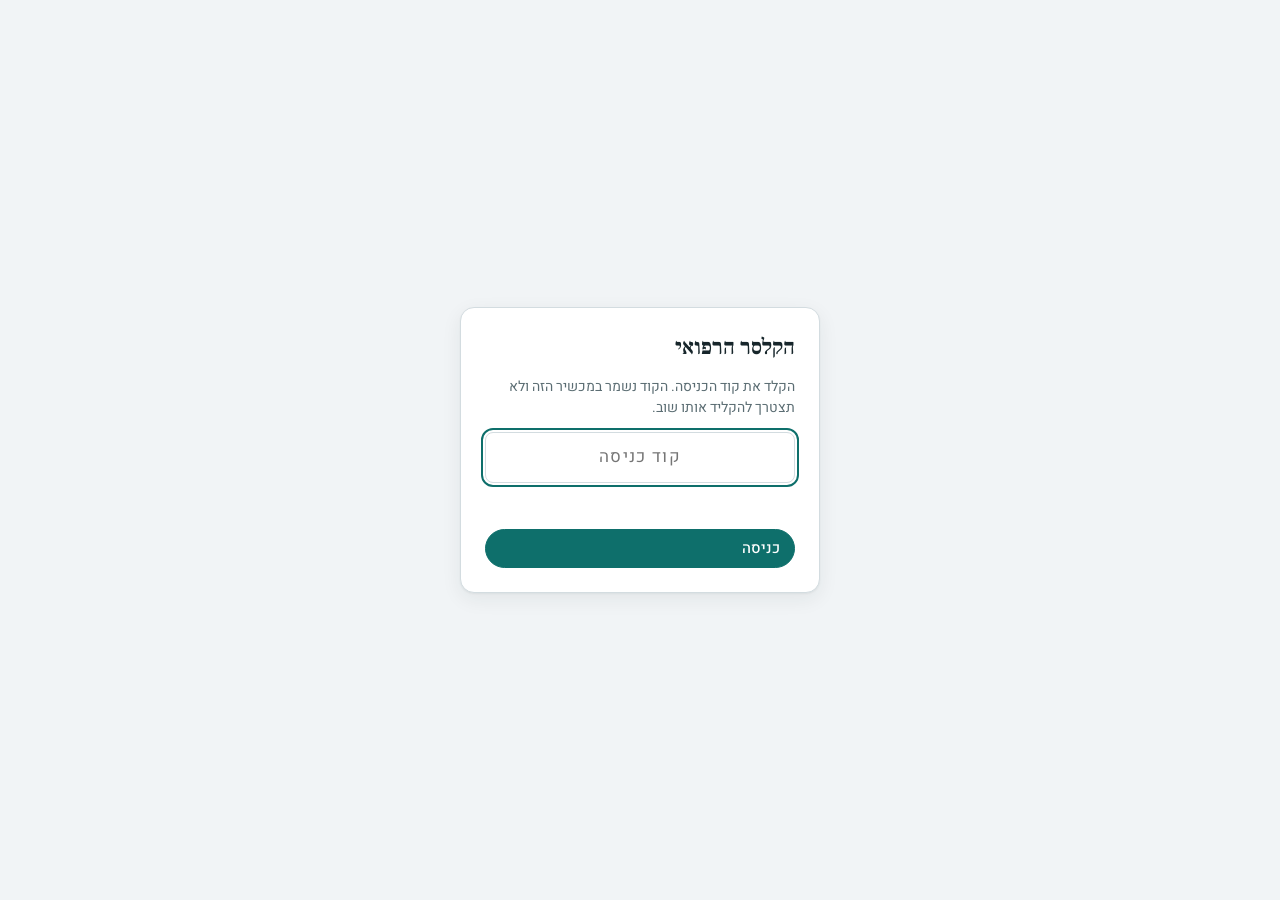
==== site/index.html @ cfd91d57 "Phase 2: live-verified frontend (PIN gate, agenda, detail, uploads, hash routing) Built from the app" ====
<!doctype html>
<html lang="he" dir="rtl">
<head>
<meta charset="utf-8">
<meta name="viewport" content="width=device-width, initial-scale=1, viewport-fit=cover">
<title>הקלסר הרפואי</title>
<meta name="description" content="תורים ומסמכים רפואיים למשפחה">
<meta name="theme-color" content="#F1F4F6" media="(prefers-color-scheme: light)">
<meta name="theme-color" content="#0E1618" media="(prefers-color-scheme: dark)">
<meta name="mobile-web-app-capable" content="yes">
<!-- Safari still reads only the apple- form; both are needed for "add to home screen" -->
<meta name="apple-mobile-web-app-capable" content="yes">
<meta name="apple-mobile-web-app-status-bar-style" content="default">
<meta name="apple-mobile-web-app-title" content="הקלסר">
<link rel="manifest" href="manifest.webmanifest">
<link rel="icon" href="icons/icon.svg" type="image/svg+xml">
<link rel="apple-touch-icon" href="icons/apple-touch-icon.png">
<link rel="preconnect" href="https://fonts.googleapis.com">
<link rel="preconnect" href="https://fonts.gstatic.com" crossorigin>
<link rel="stylesheet" href="https://fonts.googleapis.com/css2?family=Heebo:wght@400;500;700&family=Frank+Ruhl+Libre:wght@700&display=swap">
<link rel="stylesheet" href="styles.css">
</head>
<body>

<!-- ===== PIN gate: shown until a working PIN is stored ===== -->
<div class="gate" id="gate" hidden>
  <form id="gateForm">
    <h2>הקלסר הרפואי</h2>
    <p>הקלד את קוד הכניסה. הקוד נשמר במכשיר הזה ולא תצטרך להקליד אותו שוב.</p>
    <input type="password" id="gatePin" inputmode="numeric" autocomplete="current-password"
           placeholder="קוד כניסה" required aria-label="קוד כניסה">
    <div class="err" id="gateErr" role="alert"></div>
    <button type="submit" class="btn primary" id="gateBtn">כניסה</button>
  </form>
</div>

<div class="app" id="app" hidden>
  <header class="topbar">
    <div class="brand">
      <h1>הקלסר הרפואי</h1>
    </div>
    <nav class="nav-desktop" aria-label="ניווט">
      <button type="button" data-nav="appts" aria-current="page">תורים</button>
      <button type="button" data-nav="docs">מסמכים כלליים</button>
    </nav>
    <span class="spacer"></span>
    <button type="button" class="btn primary btn-new-desktop" id="btnNewDesktop">
      <svg width="16" height="16" viewBox="0 0 24 24" fill="none" stroke="currentColor" stroke-width="2.5" stroke-linecap="round"><path d="M12 5v14M5 12h14"/></svg>
      תור חדש
    </button>
  </header>

  <main class="main">
    <!-- ===== appointments view ===== -->
    <section class="view" id="view-appts">
      <div class="layout">
        <div class="list-col">
          <div class="toolbar">
            <div class="banner" id="banner" hidden>
              <span id="bannerText"></span>
              <button type="button" id="bannerRetry">נסה שוב</button>
            </div>
            <div class="chips" role="group" aria-label="סינון">
              <button type="button" class="chip" data-filter="upcoming" aria-pressed="true">הקרובים</button>
              <button type="button" class="chip" data-filter="month" aria-pressed="false">החודש</button>
              <button type="button" class="chip" data-filter="nextmonth" aria-pressed="false">החודש הבא</button>
              <button type="button" class="chip" data-filter="past" aria-pressed="false">עברו</button>
              <button type="button" class="chip" data-filter="all" aria-pressed="false">הכול</button>
            </div>
            <label class="search">
              <svg width="16" height="16" viewBox="0 0 24 24" fill="none" stroke="currentColor" stroke-width="2" stroke-linecap="round"><circle cx="11" cy="11" r="7"/><path d="m20 20-3.5-3.5"/></svg>
              <input type="search" id="q" placeholder="חיפוש רופא, תחום, מקום…" autocomplete="off">
            </label>
          </div>
          <div class="list-scroll">
            <div class="agenda" id="agenda"></div>
          </div>
        </div>

        <aside class="detail-panel" id="detail" aria-live="polite">
          <div class="detail-empty">
            <div class="empty"><strong>בחר תור מהרשימה</strong>הפרטים, ההערות והמסמכים יופיעו כאן</div>
          </div>
          <div class="detail-content" id="detailContent"></div>
        </aside>
      </div>
    </section>

    <!-- ===== general documents view ===== -->
    <section class="view" id="view-docs" hidden>
      <div class="docs-wrap">
        <div class="page-head">
          <div>
            <h2>מסמכים כלליים</h2>
            <p>מסמכים שלא שייכים לתור מסוים — תעודות, סיכומים, רשימות</p>
          </div>
          <button type="button" class="btn primary" id="btnUploadGeneral">
            <svg width="16" height="16" viewBox="0 0 24 24" fill="none" stroke="currentColor" stroke-width="2" stroke-linecap="round" stroke-linejoin="round"><path d="M12 16V4m0 0-4 4m4-4 4 4M4 16v3a1 1 0 0 0 1 1h14a1 1 0 0 0 1-1v-3"/></svg>
            העלאת מסמך
          </button>
        </div>
        <div class="toolbar">
          <label class="search">
            <svg width="16" height="16" viewBox="0 0 24 24" fill="none" stroke="currentColor" stroke-width="2" stroke-linecap="round"><circle cx="11" cy="11" r="7"/><path d="m20 20-3.5-3.5"/></svg>
            <input type="search" id="qDocs" placeholder="חיפוש במסמכים…" autocomplete="off">
          </label>
        </div>
        <div class="panel">
          <ul class="docs-list" id="generalDocs"></ul>
        </div>
      </div>
    </section>
  </main>

  <nav class="bottomnav" aria-label="ניווט">
    <button type="button" data-nav="appts" aria-current="page">
      <svg width="22" height="22" viewBox="0 0 24 24" fill="none" stroke="currentColor" stroke-width="2" stroke-linecap="round"><rect x="3" y="5" width="18" height="16" rx="2"/><path d="M3 10h18M8 3v4M16 3v4"/></svg>
      תורים
    </button>
    <button type="button" data-nav="docs">
      <svg width="22" height="22" viewBox="0 0 24 24" fill="none" stroke="currentColor" stroke-width="2" stroke-linecap="round" stroke-linejoin="round"><path d="M4 7a2 2 0 0 1 2-2h4l2 2h6a2 2 0 0 1 2 2v9a2 2 0 0 1-2 2H6a2 2 0 0 1-2-2z"/></svg>
      מסמכים
    </button>
  </nav>
  <button type="button" class="fab" id="fab" aria-label="תור חדש">
    <svg width="26" height="26" viewBox="0 0 24 24" fill="none" stroke="currentColor" stroke-width="2.5" stroke-linecap="round"><path d="M12 5v14M5 12h14"/></svg>
  </button>

  <input type="file" id="fileInput" accept="image/*,application/pdf" multiple hidden>

  <dialog id="dlgForm">
    <div class="dlg-head">
      <h3 id="dlgTitle">תור חדש</h3>
      <button type="button" class="iconbtn" data-close aria-label="סגור">
        <svg width="20" height="20" viewBox="0 0 24 24" fill="none" stroke="currentColor" stroke-width="2" stroke-linecap="round"><path d="M6 6l12 12M18 6 6 18"/></svg>
      </button>
    </div>
    <form class="form" id="form">
      <div class="field full"><label for="fDoctor">רופא/ה או מכון</label><input id="fDoctor" required placeholder="ד״ר לוי / מכון גסטרו"></div>
      <div class="field"><label for="fSpec">תחום</label><input id="fSpec" list="specs" placeholder="קרדיולוגיה"></div>
      <datalist id="specs"><option>קרדיולוגיה</option><option>עיניים</option><option>אורתופדיה</option><option>גסטרואנטרולוגיה</option><option>המטולוגיה</option><option>דימות</option><option>רפואת משפחה</option><option>אורולוגיה</option></datalist>
      <div class="field"><label for="fCompanion">מלווה</label>
        <select id="fCompanion"><option value="">—</option><option>אח</option><option>אחות</option><option>אחר</option></select></div>
      <div class="field"><label for="fDate">תאריך</label><input id="fDate" type="date" required></div>
      <div class="field"><label for="fTime">שעה</label><input id="fTime" type="time" required></div>
      <div class="field full"><label for="fLocation">מקום</label><input id="fLocation" placeholder="בית חולים, בניין 3 קומה 2"></div>
      <div class="field full" id="fNotesField"><label for="fNotes">הערה ראשונה (לא חובה)</label><textarea id="fNotes" placeholder="להביא הפניה וטופס 17…"></textarea></div>
      <div class="form-actions">
        <button type="submit" class="btn primary" id="btnSave">שמור</button>
        <button type="button" class="btn ghost" data-close>ביטול</button>
      </div>
    </form>
  </dialog>

  <dialog id="dlgConfirm">
    <div class="confirm">
      <h3 style="font-size:18px" id="confirmTitle">למחוק את התור?</h3>
      <p id="confirmText">השורה תימחק והאירוע יוסר מהיומן. תיקיית המסמכים בדרייב נשארת בארכיון.</p>
      <div class="form-actions">
        <button type="button" class="btn danger" id="btnConfirmDelete">מחק</button>
        <button type="button" class="btn ghost" data-close>ביטול</button>
      </div>
    </div>
  </dialog>

  <div class="toast" id="toast" role="status"><span></span></div>
</div>

<script src="config.js"></script>
<script src="api.js"></script>
<script src="app.js"></script>
</body>
</html>
---- site/styles.css ----
:root{
  --bg:#F1F4F6; --surface:#FFFFFF; --surface-2:#E7EDF0; --text:#17262B; --muted:#5B6D73;
  --border:#D3DCE0; --border-strong:#B9C6CB;
  --accent:#0E6F6B; --accent-soft:#D6ECEA; --accent-ink:#0A5552; --on-accent:#FFFFFF;
  --warn:#B65E0C; --warn-soft:#FBEBD8; --danger:#B3261E; --danger-soft:#F9E0DE;
  --shadow:0 1px 2px rgba(23,38,43,.05),0 6px 20px rgba(23,38,43,.07);
  --r:14px; --r-sm:8px;
  --font-ui:"Heebo",system-ui,"Segoe UI",Arial,sans-serif;
  --font-display:"Frank Ruhl Libre","Times New Roman",serif;
}
@media (prefers-color-scheme: dark){
  :root:not([data-theme="light"]){
    --bg:#0E1618; --surface:#172124; --surface-2:#1F2B2F; --text:#E4EBED; --muted:#98A9AF;
    --border:#2A383D; --border-strong:#3A4B51;
    --accent:#4DB8B1; --accent-soft:#163A39; --accent-ink:#8FDDD7; --on-accent:#08211F;
    --warn:#F0A250; --warn-soft:#3A2A14; --danger:#F28B82; --danger-soft:#3D1E1B;
    --shadow:0 1px 2px rgba(0,0,0,.4),0 6px 20px rgba(0,0,0,.35);
  }
}
:root[data-theme="dark"]{
  --bg:#0E1618; --surface:#172124; --surface-2:#1F2B2F; --text:#E4EBED; --muted:#98A9AF;
  --border:#2A383D; --border-strong:#3A4B51;
  --accent:#4DB8B1; --accent-soft:#163A39; --accent-ink:#8FDDD7; --on-accent:#08211F;
  --warn:#F0A250; --warn-soft:#3A2A14; --danger:#F28B82; --danger-soft:#3D1E1B;
  --shadow:0 1px 2px rgba(0,0,0,.4),0 6px 20px rgba(0,0,0,.35);
}

*{box-sizing:border-box}
html,body{height:100%}
body{margin:0;background:var(--bg);color:var(--text);font-family:var(--font-ui);font-size:15px;line-height:1.45;direction:rtl}
button,input,select,textarea{font:inherit;color:inherit}
button{cursor:pointer}
h1,h2,h3{margin:0;text-wrap:balance}
ul{list-style:none;margin:0;padding:0}
svg{display:block}
:focus-visible{outline:2px solid var(--accent);outline-offset:2px}

.app{min-height:100%;display:flex;flex-direction:column}

/* ---------- top bar ---------- */
.topbar{position:sticky;top:env(safe-area-inset-top,0px);z-index:20;background:var(--surface);border-bottom:1px solid var(--border);
  display:flex;align-items:center;gap:16px;padding:10px 16px;min-height:56px}
.brand{display:flex;align-items:baseline;gap:10px}
.brand h1{font-family:var(--font-display);font-size:22px;font-weight:700;letter-spacing:-.01em}
.brand .tag{font-size:11px;font-weight:500;letter-spacing:.04em;color:var(--warn);background:var(--warn-soft);padding:2px 8px;border-radius:999px}
.nav-desktop{display:none;gap:4px;margin-inline-start:12px}
.nav-desktop button{background:none;border:0;padding:8px 14px;border-radius:999px;color:var(--muted);font-weight:500}
.nav-desktop button[aria-current="page"]{background:var(--accent-soft);color:var(--accent-ink)}
.topbar .spacer{flex:1}
.btn{display:inline-flex;align-items:center;gap:8px;border:1px solid var(--border-strong);background:var(--surface);border-radius:999px;padding:8px 14px;font-weight:500}
.btn:hover{border-color:var(--accent)}
.btn.primary{background:var(--accent);border-color:var(--accent);color:var(--on-accent)}
.btn.danger{color:var(--danger);border-color:var(--danger)}
.btn.ghost{border-color:transparent;background:transparent;color:var(--muted)}
.btn.ghost:hover{background:var(--surface-2);color:var(--text)}
.btn.small{padding:5px 10px;font-size:13px}
.btn-new-desktop{display:none}

/* ---------- main / layout ---------- */
.main{flex:1;min-height:0;padding-block:16px 96px;padding-inline:16px}
.view[hidden]{display:none}
.layout{display:block}
.panel{background:var(--surface);border:1px solid var(--border);border-radius:var(--r)}

/* toolbar */
.toolbar{display:flex;flex-direction:column;gap:10px;margin-bottom:12px}
.chips{display:flex;gap:8px;overflow-x:auto;padding-bottom:2px;scrollbar-width:none}
.chips::-webkit-scrollbar{display:none}
.chip{flex:0 0 auto;border:1px solid var(--border);background:var(--surface);border-radius:999px;padding:6px 12px;font-size:14px;color:var(--muted)}
.chip[aria-pressed="true"]{background:var(--accent);border-color:var(--accent);color:var(--on-accent)}
.search{display:flex;align-items:center;gap:8px;background:var(--surface);border:1px solid var(--border);border-radius:999px;padding:6px 12px}
.search input{border:0;background:none;flex:1;min-width:0;outline:none}
.search svg{color:var(--muted)}

/* agenda */
.agenda .month{position:sticky;top:calc(56px + env(safe-area-inset-top,0px));z-index:5;background:var(--bg);display:flex;align-items:baseline;gap:10px;
  font-family:var(--font-display);font-size:18px;font-weight:700;padding:14px 4px 8px;color:var(--text)}
.agenda .month small{font-family:var(--font-ui);font-weight:400;font-size:13px;color:var(--muted)}
.cards{display:flex;flex-direction:column;gap:8px}
.card{display:grid;grid-template-columns:56px 1fr auto;gap:12px;align-items:center;text-align:start;width:100%;
  background:var(--surface);border:1px solid var(--border);border-radius:var(--r);padding:12px 14px;position:relative}
.card:hover{border-color:var(--border-strong)}
.card[aria-current="true"]{border-color:var(--accent);box-shadow:0 0 0 1px var(--accent) inset}
.card.past{opacity:.72}
.card.today::before{content:"";position:absolute;inset-block:10px;inset-inline-start:0;width:4px;border-radius:0 3px 3px 0;background:var(--accent)}
.date-block{display:flex;flex-direction:column;align-items:center;justify-content:center;background:var(--surface-2);border-radius:var(--r-sm);padding:6px 4px;min-height:56px}
.date-block .day{font-size:24px;font-weight:700;line-height:1;font-variant-numeric:tabular-nums}
.date-block .wd{font-size:11px;color:var(--muted);margin-top:3px}
.card-body{min-width:0}
.card .row1{display:flex;align-items:center;gap:8px;font-size:13px;color:var(--muted);font-variant-numeric:tabular-nums}
.card .title{font-size:16px;font-weight:700;margin-top:2px;overflow:hidden;text-overflow:ellipsis;white-space:nowrap}
.card .meta{display:flex;align-items:center;gap:6px;font-size:13px;color:var(--muted);margin:2px 0 0;overflow:hidden;text-overflow:ellipsis;white-space:nowrap}
.card .meta svg{flex:0 0 auto}
.card .chev{color:var(--muted)}
.pill{display:inline-flex;align-items:center;border-radius:999px;padding:1px 8px;font-size:12px;font-weight:500}
.pill.today{background:var(--accent-soft);color:var(--accent-ink)}
.pill.soon{background:var(--surface-2);color:var(--text)}
.pill.warn{background:var(--warn-soft);color:var(--warn)}
.count{display:inline-flex;align-items:center;gap:4px}
.empty{text-align:center;color:var(--muted);padding:48px 16px}
.empty strong{display:block;color:var(--text);font-size:17px;margin-bottom:4px}

/* ---------- detail ---------- */
.detail-panel{position:fixed;inset:0;z-index:30;background:var(--bg);transform:translateX(-100%);transition:transform .28s cubic-bezier(.2,.7,.2,1);overflow-y:auto;visibility:hidden}
.detail-panel.open{transform:none;visibility:visible}
.detail-head{position:sticky;top:0;z-index:2;background:var(--surface);border-bottom:1px solid var(--border);display:flex;align-items:center;gap:8px;
  padding:10px 12px;padding-top:calc(10px + env(safe-area-inset-top,0px))}
.detail-head .grow{flex:1;min-width:0}
.detail-head .grow .sub{font-size:12px;color:var(--muted)}
.iconbtn{border:0;background:none;border-radius:999px;padding:8px;color:var(--text);display:inline-flex}
.iconbtn:hover{background:var(--surface-2)}
.iconbtn.danger{color:var(--danger)}
.detail-body{padding:16px;padding-bottom:calc(32px + env(safe-area-inset-bottom,0px));display:flex;flex-direction:column;gap:16px;max-width:760px;margin-inline:auto}
.hero{display:grid;grid-template-columns:72px 1fr;gap:14px;align-items:start;padding:16px}
.hero .date-block{min-height:72px}
.hero .date-block .day{font-size:32px}
.hero .date-block .mon{font-size:12px;color:var(--muted)}
.hero h2{font-size:22px;font-weight:700;line-height:1.2}
.hero .spec{color:var(--accent-ink);font-weight:500;margin-top:2px}
.hero .when{margin-top:8px;font-variant-numeric:tabular-nums;color:var(--text)}
.kv{display:grid;grid-template-columns:auto 1fr;gap:6px 14px;padding:0 16px 16px;font-size:14px}
.kv dt{color:var(--muted)}
.kv dd{margin:0}
.section{padding:14px 16px}
.section-head{display:flex;align-items:center;justify-content:space-between;gap:8px;margin-bottom:10px}
.section-head h3{font-size:15px;font-weight:700}
.section-head h3 span{color:var(--muted);font-weight:400;margin-inline-start:6px}

.doc{display:grid;grid-template-columns:40px 1fr auto;gap:12px;align-items:center;padding:10px 0;border-top:1px solid var(--border)}
.doc:first-child{border-top:0}
.doc-icon{width:40px;height:40px;border-radius:var(--r-sm);display:grid;place-items:center;font-size:11px;font-weight:700;letter-spacing:.04em;background:var(--surface-2);color:var(--muted)}
.doc-icon.pdf{background:var(--danger-soft);color:var(--danger)}
.doc-icon.img{background:var(--accent-soft);color:var(--accent-ink)}
.doc-icon.missing{background:var(--warn-soft);color:var(--warn)}
.doc-main{min-width:0}
.doc-name{font-weight:500;overflow:hidden;text-overflow:ellipsis;white-space:nowrap}
.doc-sub{font-size:12px;color:var(--muted);margin-top:1px}
.doc-actions{display:flex;gap:2px}
.progress{height:4px;background:var(--surface-2);border-radius:2px;overflow:hidden;margin-top:6px}
.progress i{display:block;height:100%;background:var(--accent);width:0;transition:width .3s}

.notes li{padding:10px 0;border-top:1px solid var(--border)}
.notes li:first-child{border-top:0}
.notes .at{font-size:12px;color:var(--muted);margin-top:2px}
.note-form{display:flex;gap:8px;margin-top:10px}
.note-form input{flex:1;min-width:0;border:1px solid var(--border);border-radius:999px;padding:8px 14px;background:var(--surface)}
.uploading-hint{font-size:12px;color:var(--muted)}

/* ---------- bottom nav / FAB (mobile) ---------- */
.bottomnav{position:fixed;inset-inline:0;bottom:0;z-index:25;background:var(--surface);border-top:1px solid var(--border);
  display:grid;grid-template-columns:1fr 1fr;padding-bottom:env(safe-area-inset-bottom,0px)}
.bottomnav button{border:0;background:none;padding:10px 0 8px;display:flex;flex-direction:column;align-items:center;gap:3px;font-size:12px;color:var(--muted)}
.bottomnav button[aria-current="page"]{color:var(--accent-ink)}
.bottomnav button[aria-current="page"] svg{color:var(--accent)}
.fab{position:fixed;inset-inline-start:16px;bottom:calc(72px + env(safe-area-inset-bottom,0px));z-index:26;
  width:56px;height:56px;border-radius:50%;border:0;background:var(--accent);color:var(--on-accent);box-shadow:var(--shadow);display:grid;place-items:center}

/* ---------- docs view ---------- */
.docs-wrap{max-width:900px;margin-inline:auto}
.page-head{display:flex;align-items:flex-end;justify-content:space-between;gap:12px;margin-bottom:12px;flex-wrap:wrap}
.page-head h2{font-family:var(--font-display);font-size:24px}
.page-head p{margin:2px 0 0;color:var(--muted);font-size:14px}
.docs-list{padding:4px 16px}

/* ---------- dialogs ---------- */
dialog{border:0;padding:0;background:var(--surface);color:var(--text);border-radius:var(--r) var(--r) 0 0;width:100%;max-width:none;
  margin:auto 0 0;box-shadow:var(--shadow)}
dialog::backdrop{background:rgba(10,20,22,.45)}
.dlg-head{display:flex;align-items:center;justify-content:space-between;padding:14px 16px 0}
.dlg-head h3{font-size:18px;font-weight:700}
.form{display:grid;grid-template-columns:1fr 1fr;gap:12px;padding:12px 16px 16px;padding-bottom:calc(16px + env(safe-area-inset-bottom,0px))}
.field{display:flex;flex-direction:column;gap:4px}
.field.full{grid-column:1/-1}
.field label{font-size:12px;color:var(--muted);letter-spacing:.02em}
.field input,.field select,.field textarea{border:1px solid var(--border);border-radius:var(--r-sm);padding:10px 12px;background:var(--surface);width:100%}
.field textarea{min-height:72px;resize:vertical}
.form-actions{grid-column:1/-1;display:flex;gap:8px;justify-content:flex-start;margin-top:4px}
.confirm{padding:16px;display:flex;flex-direction:column;gap:14px;padding-bottom:calc(16px + env(safe-area-inset-bottom,0px))}
.confirm p{margin:0;color:var(--muted)}

.toast{position:fixed;inset-inline:0;bottom:calc(84px + env(safe-area-inset-bottom,0px));display:flex;justify-content:center;z-index:50;pointer-events:none}
.toast span{background:var(--text);color:var(--bg);padding:10px 16px;border-radius:999px;font-size:14px;opacity:0;transform:translateY(8px);transition:.25s}
.toast.show span{opacity:1;transform:none}

/* ---------- desktop ---------- */
@media (min-width:900px){
  .app{height:100%}
  .main{padding-block:20px;padding-inline:24px;display:flex;flex-direction:column}
  .view{flex:1;min-height:0;display:flex;flex-direction:column}
  .nav-desktop,.btn-new-desktop{display:inline-flex}
  .bottomnav,.fab{display:none}
  .brand .tag{margin-inline-start:4px}
  .layout{display:grid;grid-template-columns:minmax(360px,440px) minmax(0,1fr);gap:20px;flex:1;min-height:0;max-width:1240px;width:100%;margin-inline:auto}
  .list-col{display:flex;flex-direction:column;min-height:0}
  .chips{flex-wrap:wrap;overflow:visible}
  .list-scroll{flex:1;min-height:0;overflow-y:auto;padding-inline-end:4px}
  .agenda .month{top:0}
  .detail-panel{position:relative;inset:auto;transform:none;visibility:visible;background:transparent;overflow:visible;min-height:0;display:flex;flex-direction:column}
  .detail-panel:not(.open) .detail-content{display:none}
  .detail-panel.open .detail-empty{display:none}
  .detail-content{background:var(--surface);border:1px solid var(--border);border-radius:var(--r);overflow-y:auto;flex:1;min-height:0}
  .detail-head{background:transparent;border-bottom:1px solid var(--border);padding:10px 12px}
  .detail-head .back{display:none}
  .detail-body{padding:8px 20px 28px}
  .detail-body .panel{border:0;border-top:1px solid var(--border);border-radius:0}
  .detail-body .panel:first-child{border-top:0}
  .detail-empty{flex:1;display:grid;place-items:center;border:1px dashed var(--border-strong);border-radius:var(--r);color:var(--muted)}
  .docs-wrap{flex:1;min-height:0;display:flex;flex-direction:column}
  .docs-wrap .panel{flex:1;min-height:0;overflow-y:auto}
  .toast{bottom:28px}
  dialog{border-radius:var(--r);width:min(560px,92vw);margin:auto}
}
@media (max-width:899px){
  .detail-empty{display:none}
}
@media (prefers-reduced-motion:reduce){
  .detail-panel,.toast span,.progress i{transition:none}
}

/* ================================================================
   Beyond the mockup: states a live app has and a static mockup does not.
   ================================================================ */

/* ---------- PIN gate ---------- */
.gate{position:fixed;inset:0;z-index:60;background:var(--bg);display:grid;place-items:center;padding:24px}
.gate[hidden]{display:none}
.gate form{background:var(--surface);border:1px solid var(--border);border-radius:var(--r);
  box-shadow:var(--shadow);padding:24px;width:min(360px,100%);display:flex;flex-direction:column;gap:14px}
.gate h2{font-family:var(--font-display);font-size:22px}
.gate p{margin:0;color:var(--muted);font-size:14px}
.gate input{border:1px solid var(--border);border-radius:var(--r-sm);padding:12px 14px;
  background:var(--surface);font-size:17px;letter-spacing:.08em;text-align:center}
.gate .err{color:var(--danger);font-size:13px;min-height:18px}

/* ---------- loading / connection ---------- */
.skeleton{display:flex;flex-direction:column;gap:8px}
.skeleton i{display:block;height:84px;border-radius:var(--r);background:var(--surface-2);
  animation:pulse 1.4s ease-in-out infinite}
@keyframes pulse{0%,100%{opacity:.55}50%{opacity:.95}}

.banner{display:flex;align-items:center;gap:8px;background:var(--warn-soft);color:var(--warn);
  border-radius:var(--r-sm);padding:8px 12px;font-size:13px;margin-bottom:10px}
.banner[hidden]{display:none}
.banner button{border:0;background:none;color:inherit;text-decoration:underline;padding:0;font-size:13px}

/* ---------- buttons while working ---------- */
.btn[aria-busy="true"],.iconbtn[aria-busy="true"]{opacity:.6;pointer-events:none}
.btn[aria-busy="true"]::after{content:"";width:12px;height:12px;border-radius:50%;
  border:2px solid currentColor;border-top-color:transparent;animation:spin .7s linear infinite}
@keyframes spin{to{transform:rotate(360deg)}}
@media (prefers-reduced-motion:reduce){
  .skeleton i,.btn[aria-busy="true"]::after{animation:none}
}

/* ---------- upload rows ---------- */
.doc.failed .doc-icon{background:var(--danger-soft);color:var(--danger)}
.doc-sub.error{color:var(--danger)}

/* the mockup rendered documents as <li> inside .docs-list; keep the same look
   for the general-documents page, which builds the same rows */
.docs-list .doc{padding-inline:0}

/* ---------- note rows get a delete affordance ---------- */
.notes li{display:flex;align-items:flex-start;gap:8px}
.notes li .note-main{flex:1;min-width:0}
.notes li .iconbtn{flex:0 0 auto;padding:4px;color:var(--muted)}
.notes li .iconbtn:hover{color:var(--danger)}

/* ---------- misc ---------- */
.detail-body a{color:var(--accent-ink)}
.visually-hidden{position:absolute;width:1px;height:1px;margin:-1px;padding:0;overflow:hidden;
  clip:rect(0 0 0 0);white-space:nowrap;border:0}
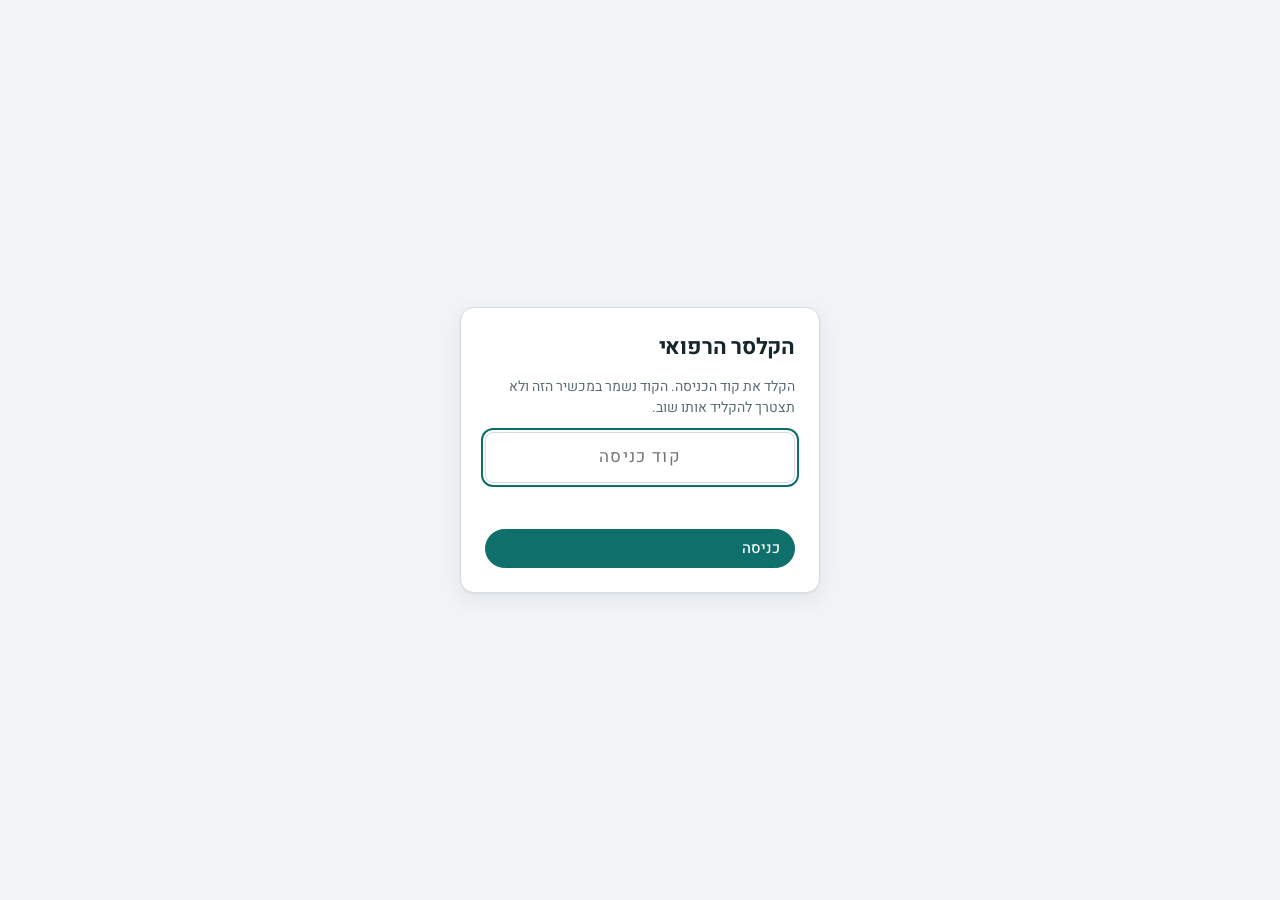
==== commit d2db791b: "Use Heebo as the single typeface Replaces the Heebo + Frank Ruhl Libre pairing with Heebo alone at 4" ====
--- a/site/index.html
+++ b/site/index.html
@@ -17,7 +17,7 @@
 <link rel="apple-touch-icon" href="icons/apple-touch-icon.png">
 <link rel="preconnect" href="https://fonts.googleapis.com">
 <link rel="preconnect" href="https://fonts.gstatic.com" crossorigin>
-<link rel="stylesheet" href="https://fonts.googleapis.com/css2?family=Heebo:wght@400;500;700&family=Frank+Ruhl+Libre:wght@700&display=swap">
+<link rel="stylesheet" href="https://fonts.googleapis.com/css2?family=Heebo:wght@400;500;600;700&display=swap">
 <link rel="stylesheet" href="styles.css">
 </head>
 <body>
--- a/site/styles.css
+++ b/site/styles.css
@@ -6,7 +6,8 @@
   --shadow:0 1px 2px rgba(23,38,43,.05),0 6px 20px rgba(23,38,43,.07);
   --r:14px; --r-sm:8px;
   --font-ui:"Heebo",system-ui,"Segoe UI",Arial,sans-serif;
-  --font-display:"Frank Ruhl Libre","Times New Roman",serif;
+  /* one family throughout; display headings differ by weight, not typeface */
+  --font-display:var(--font-ui);
 }
 @media (prefers-color-scheme: dark){
   :root:not([data-theme="light"]){
@@ -74,7 +75,7 @@
 
 /* agenda */
 .agenda .month{position:sticky;top:calc(56px + env(safe-area-inset-top,0px));z-index:5;background:var(--bg);display:flex;align-items:baseline;gap:10px;
-  font-family:var(--font-display);font-size:18px;font-weight:700;padding:14px 4px 8px;color:var(--text)}
+  font-family:var(--font-display);font-size:18px;font-weight:600;letter-spacing:-.01em;padding:14px 4px 8px;color:var(--text)}
 .agenda .month small{font-family:var(--font-ui);font-weight:400;font-size:13px;color:var(--muted)}
 .cards{display:flex;flex-direction:column;gap:8px}
 .card{display:grid;grid-template-columns:56px 1fr auto;gap:12px;align-items:center;text-align:start;width:100%;
@@ -158,7 +159,7 @@
 /* ---------- docs view ---------- */
 .docs-wrap{max-width:900px;margin-inline:auto}
 .page-head{display:flex;align-items:flex-end;justify-content:space-between;gap:12px;margin-bottom:12px;flex-wrap:wrap}
-.page-head h2{font-family:var(--font-display);font-size:24px}
+.page-head h2{font-family:var(--font-display);font-size:24px;letter-spacing:-.015em}
 .page-head p{margin:2px 0 0;color:var(--muted);font-size:14px}
 .docs-list{padding:4px 16px}
 
@@ -226,7 +227,7 @@
 .gate[hidden]{display:none}
 .gate form{background:var(--surface);border:1px solid var(--border);border-radius:var(--r);
   box-shadow:var(--shadow);padding:24px;width:min(360px,100%);display:flex;flex-direction:column;gap:14px}
-.gate h2{font-family:var(--font-display);font-size:22px}
+.gate h2{font-family:var(--font-display);font-size:22px;letter-spacing:-.01em}
 .gate p{margin:0;color:var(--muted);font-size:14px}
 .gate input{border:1px solid var(--border);border-radius:var(--r-sm);padding:12px 14px;
   background:var(--surface);font-size:17px;letter-spacing:.08em;text-align:center}
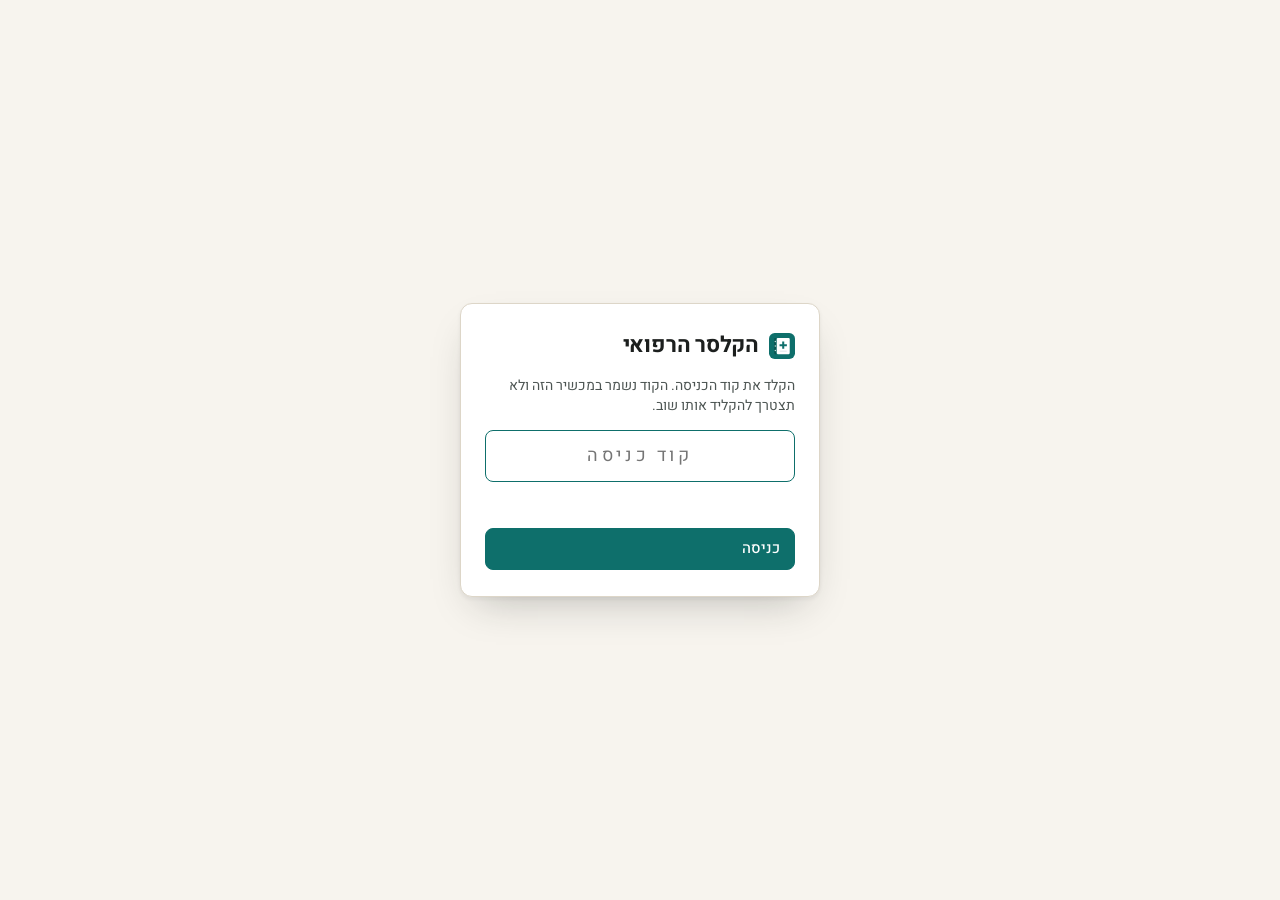
==== commit e0db12d7: "Polish: single light 'binder' theme, specialty-tinted date tiles, desktop summary Removes dark mode " ====
--- a/site/index.html
+++ b/site/index.html
@@ -5,8 +5,7 @@
 <meta name="viewport" content="width=device-width, initial-scale=1, viewport-fit=cover">
 <title>הקלסר הרפואי</title>
 <meta name="description" content="תורים ומסמכים רפואיים למשפחה">
-<meta name="theme-color" content="#F1F4F6" media="(prefers-color-scheme: light)">
-<meta name="theme-color" content="#0E1618" media="(prefers-color-scheme: dark)">
+<meta name="theme-color" content="#F7F4EE">
 <meta name="mobile-web-app-capable" content="yes">
 <!-- Safari still reads only the apple- form; both are needed for "add to home screen" -->
 <meta name="apple-mobile-web-app-capable" content="yes">
@@ -25,7 +24,7 @@
 <!-- ===== PIN gate: shown until a working PIN is stored ===== -->
 <div class="gate" id="gate" hidden>
   <form id="gateForm">
-    <h2>הקלסר הרפואי</h2>
+    <div class="gate-brand"><svg class="brand-mark" viewBox="0 0 512 512" aria-hidden="true"><rect width="512" height="512" rx="112" fill="#0E6F6B"/><rect x="104" y="96" width="40" height="320" rx="12" fill="#0A5552"/><rect x="152" y="96" width="256" height="320" rx="20" fill="#FFFFFF"/><circle cx="124" cy="168" r="13" fill="#D6ECEA"/><circle cx="124" cy="256" r="13" fill="#D6ECEA"/><circle cx="124" cy="344" r="13" fill="#D6ECEA"/><path d="M260 168h40v52h52v40h-52v52h-40v-52h-52v-40h52z" fill="#0E6F6B"/><rect x="208" y="348" width="144" height="16" rx="8" fill="#D3DCE0"/></svg><h2>הקלסר הרפואי</h2></div>
     <p>הקלד את קוד הכניסה. הקוד נשמר במכשיר הזה ולא תצטרך להקליד אותו שוב.</p>
     <input type="password" id="gatePin" inputmode="numeric" autocomplete="current-password"
            placeholder="קוד כניסה" required aria-label="קוד כניסה">
@@ -37,6 +36,7 @@
 <div class="app" id="app" hidden>
   <header class="topbar">
     <div class="brand">
+      <svg class="brand-mark" viewBox="0 0 512 512" aria-hidden="true"><rect width="512" height="512" rx="112" fill="#0E6F6B"/><rect x="104" y="96" width="40" height="320" rx="12" fill="#0A5552"/><rect x="152" y="96" width="256" height="320" rx="20" fill="#FFFFFF"/><circle cx="124" cy="168" r="13" fill="#D6ECEA"/><circle cx="124" cy="256" r="13" fill="#D6ECEA"/><circle cx="124" cy="344" r="13" fill="#D6ECEA"/><path d="M260 168h40v52h52v40h-52v52h-40v-52h-52v-40h52z" fill="#0E6F6B"/><rect x="208" y="348" width="144" height="16" rx="8" fill="#D3DCE0"/></svg>
       <h1>הקלסר הרפואי</h1>
     </div>
     <nav class="nav-desktop" aria-label="ניווט">
@@ -78,9 +78,7 @@
         </div>
 
         <aside class="detail-panel" id="detail" aria-live="polite">
-          <div class="detail-empty">
-            <div class="empty"><strong>בחר תור מהרשימה</strong>הפרטים, ההערות והמסמכים יופיעו כאן</div>
-          </div>
+          <div class="detail-empty" id="detailEmpty"></div>
           <div class="detail-content" id="detailContent"></div>
         </aside>
       </div>
--- a/site/styles.css
+++ b/site/styles.css
@@ -1,186 +1,294 @@
+/* ==================================================================
+   הקלסר הרפואי — single light theme.
+   A paper binder: warm off-white ground, ink text, one deep-teal accent
+   for actions, and a muted per-specialty hue that tints the date tile of
+   every appointment so the list can be scanned by kind before reading.
+   Dark mode was removed on purpose: the use scene is a phone in a clinic
+   waiting room or at a kitchen table, both lit.
+   ================================================================== */
 :root{
-  --bg:#F1F4F6; --surface:#FFFFFF; --surface-2:#E7EDF0; --text:#17262B; --muted:#5B6D73;
-  --border:#D3DCE0; --border-strong:#B9C6CB;
-  --accent:#0E6F6B; --accent-soft:#D6ECEA; --accent-ink:#0A5552; --on-accent:#FFFFFF;
-  --warn:#B65E0C; --warn-soft:#FBEBD8; --danger:#B3261E; --danger-soft:#F9E0DE;
-  --shadow:0 1px 2px rgba(23,38,43,.05),0 6px 20px rgba(23,38,43,.07);
-  --r:14px; --r-sm:8px;
+  color-scheme:light;
+
+  --paper:#F7F4EE;          /* page ground: warm, not gray */
+  --paper-2:#EFEAE0;        /* recessed: date tiles, segment track */
+  --sheet:#FFFFFF;          /* cards, panels */
+  --ink:#1C1F1E;
+  --ink-2:#4D5553;          /* secondary text, ≥4.5:1 on paper and sheet */
+  --ink-3:#7A827F;          /* icons, meta */
+  --rule:#DDD6C8;           /* hairlines */
+  --rule-strong:#C4BBA8;
+
+  --accent:#0E6F6B;
+  --accent-ink:#0A5552;
+  --accent-soft:#DDEDEA;
+  --on-accent:#FFFFFF;
+
+  --warn:#9A5A0B;  --warn-soft:#F7E9D2;
+  --danger:#A8281F; --danger-soft:#F7E0DC;
+
+  /* specialty hues: muted, all pass 4.5:1 for dark text on their tint */
+  --spec-default-h:172;
+  --spec-tint:hsl(var(--spec-h,var(--spec-default-h)) 34% 90%);
+  --spec-ink:hsl(var(--spec-h,var(--spec-default-h)) 45% 24%);
+  --spec-line:hsl(var(--spec-h,var(--spec-default-h)) 40% 62%);
+
+  --shadow-1:0 1px 1px rgba(28,31,30,.04),0 8px 24px -12px rgba(28,31,30,.18);
+  --shadow-2:0 2px 4px rgba(28,31,30,.06),0 18px 40px -16px rgba(28,31,30,.28);
+
+  --r:12px; --r-sm:8px; --r-xs:6px;
   --font-ui:"Heebo",system-ui,"Segoe UI",Arial,sans-serif;
-  /* one family throughout; display headings differ by weight, not typeface */
-  --font-display:var(--font-ui);
-}
-@media (prefers-color-scheme: dark){
-  :root:not([data-theme="light"]){
-    --bg:#0E1618; --surface:#172124; --surface-2:#1F2B2F; --text:#E4EBED; --muted:#98A9AF;
-    --border:#2A383D; --border-strong:#3A4B51;
-    --accent:#4DB8B1; --accent-soft:#163A39; --accent-ink:#8FDDD7; --on-accent:#08211F;
-    --warn:#F0A250; --warn-soft:#3A2A14; --danger:#F28B82; --danger-soft:#3D1E1B;
-    --shadow:0 1px 2px rgba(0,0,0,.4),0 6px 20px rgba(0,0,0,.35);
-  }
-}
-:root[data-theme="dark"]{
-  --bg:#0E1618; --surface:#172124; --surface-2:#1F2B2F; --text:#E4EBED; --muted:#98A9AF;
-  --border:#2A383D; --border-strong:#3A4B51;
-  --accent:#4DB8B1; --accent-soft:#163A39; --accent-ink:#8FDDD7; --on-accent:#08211F;
-  --warn:#F0A250; --warn-soft:#3A2A14; --danger:#F28B82; --danger-soft:#3D1E1B;
-  --shadow:0 1px 2px rgba(0,0,0,.4),0 6px 20px rgba(0,0,0,.35);
+  --ease-out:cubic-bezier(.16,1,.3,1);
 }
 
 *{box-sizing:border-box}
 html,body{height:100%}
-body{margin:0;background:var(--bg);color:var(--text);font-family:var(--font-ui);font-size:15px;line-height:1.45;direction:rtl}
+html{scrollbar-color:var(--rule-strong) transparent}
+body{margin:0;background:var(--paper);color:var(--ink);font-family:var(--font-ui);font-size:15px;line-height:1.45;direction:rtl;
+  -webkit-font-smoothing:antialiased;font-variant-numeric:tabular-nums}
 button,input,select,textarea{font:inherit;color:inherit}
 button{cursor:pointer}
 h1,h2,h3{margin:0;text-wrap:balance}
 ul{list-style:none;margin:0;padding:0}
 svg{display:block}
-:focus-visible{outline:2px solid var(--accent);outline-offset:2px}
+::selection{background:var(--accent-soft);color:var(--accent-ink)}
+input,textarea{caret-color:var(--accent)}
+:focus-visible{outline:2px solid var(--accent);outline-offset:2px;border-radius:var(--r-xs)}
+::-webkit-scrollbar{width:10px;height:10px}
+::-webkit-scrollbar-thumb{background:var(--rule-strong);border-radius:999px;border:3px solid var(--paper)}
+::-webkit-scrollbar-track{background:transparent}
 
 .app{min-height:100%;display:flex;flex-direction:column}
+.visually-hidden{position:absolute;width:1px;height:1px;margin:-1px;padding:0;overflow:hidden;clip:rect(0 0 0 0);white-space:nowrap;border:0}
 
 /* ---------- top bar ---------- */
-.topbar{position:sticky;top:env(safe-area-inset-top,0px);z-index:20;background:var(--surface);border-bottom:1px solid var(--border);
+.topbar{position:sticky;top:env(safe-area-inset-top,0px);z-index:20;background:var(--paper);border-bottom:1px solid var(--rule);
   display:flex;align-items:center;gap:16px;padding:10px 16px;min-height:56px}
-.brand{display:flex;align-items:baseline;gap:10px}
-.brand h1{font-family:var(--font-display);font-size:22px;font-weight:700;letter-spacing:-.01em}
-.brand .tag{font-size:11px;font-weight:500;letter-spacing:.04em;color:var(--warn);background:var(--warn-soft);padding:2px 8px;border-radius:999px}
-.nav-desktop{display:none;gap:4px;margin-inline-start:12px}
-.nav-desktop button{background:none;border:0;padding:8px 14px;border-radius:999px;color:var(--muted);font-weight:500}
-.nav-desktop button[aria-current="page"]{background:var(--accent-soft);color:var(--accent-ink)}
+.brand{display:flex;align-items:center;gap:10px}
+.brand-mark{width:26px;height:26px;flex:0 0 auto}
+.brand h1{font-size:19px;font-weight:700;letter-spacing:-.01em}
+.nav-desktop{display:none;gap:2px;margin-inline-start:12px}
+.nav-desktop button{background:none;border:0;padding:8px 14px;border-radius:var(--r-sm);color:var(--ink-2);font-weight:500}
+.nav-desktop button:hover{background:var(--paper-2);color:var(--ink)}
+.nav-desktop button[aria-current="page"]{background:var(--sheet);color:var(--accent-ink);box-shadow:inset 0 0 0 1px var(--rule)}
 .topbar .spacer{flex:1}
-.btn{display:inline-flex;align-items:center;gap:8px;border:1px solid var(--border-strong);background:var(--surface);border-radius:999px;padding:8px 14px;font-weight:500}
-.btn:hover{border-color:var(--accent)}
+
+.btn{display:inline-flex;align-items:center;gap:8px;border:1px solid var(--rule-strong);background:var(--sheet);border-radius:var(--r-sm);padding:9px 14px;font-weight:500;
+  transition:background .15s,border-color .15s,transform .15s var(--ease-out)}
+.btn:hover{border-color:var(--ink-3)}
+.btn:active{transform:translateY(1px)}
 .btn.primary{background:var(--accent);border-color:var(--accent);color:var(--on-accent)}
+.btn.primary:hover{background:var(--accent-ink);border-color:var(--accent-ink)}
 .btn.danger{color:var(--danger);border-color:var(--danger)}
-.btn.ghost{border-color:transparent;background:transparent;color:var(--muted)}
-.btn.ghost:hover{background:var(--surface-2);color:var(--text)}
-.btn.small{padding:5px 10px;font-size:13px}
+.btn.danger:hover{background:var(--danger-soft)}
+.btn.ghost{border-color:transparent;background:transparent;color:var(--ink-2)}
+.btn.ghost:hover{background:var(--paper-2);color:var(--ink)}
+.btn.small{padding:6px 10px;font-size:13px}
 .btn-new-desktop{display:none}
+.btn[aria-busy="true"],.iconbtn[aria-busy="true"]{opacity:.6;pointer-events:none}
+.btn[aria-busy="true"]::after{content:"";width:12px;height:12px;border-radius:50%;border:2px solid currentColor;border-top-color:transparent;animation:spin .7s linear infinite}
+@keyframes spin{to{transform:rotate(360deg)}}
 
 /* ---------- main / layout ---------- */
-.main{flex:1;min-height:0;padding-block:16px 96px;padding-inline:16px}
+.main{flex:1;min-height:0;padding-block:14px 100px;padding-inline:16px}
 .view[hidden]{display:none}
 .layout{display:block}
-.panel{background:var(--surface);border:1px solid var(--border);border-radius:var(--r)}
+.panel{background:var(--sheet);border:1px solid var(--rule);border-radius:var(--r)}
 
 /* toolbar */
-.toolbar{display:flex;flex-direction:column;gap:10px;margin-bottom:12px}
-.chips{display:flex;gap:8px;overflow-x:auto;padding-bottom:2px;scrollbar-width:none}
+.toolbar{display:flex;flex-direction:column;gap:10px;margin-bottom:14px}
+.banner{display:flex;align-items:center;gap:8px;background:var(--warn-soft);color:var(--warn);border-radius:var(--r-sm);padding:8px 12px;font-size:13px}
+.banner[hidden]{display:none}
+.banner button{border:0;background:none;color:inherit;text-decoration:underline;text-underline-offset:3px;padding:0;font-size:13px}
+
+/* segmented filter: one track, not five balloons */
+.chips{display:flex;gap:2px;background:var(--paper-2);border:1px solid var(--rule);border-radius:var(--r-sm);padding:3px;overflow-x:auto;scrollbar-width:none}
 .chips::-webkit-scrollbar{display:none}
-.chip{flex:0 0 auto;border:1px solid var(--border);background:var(--surface);border-radius:999px;padding:6px 12px;font-size:14px;color:var(--muted)}
-.chip[aria-pressed="true"]{background:var(--accent);border-color:var(--accent);color:var(--on-accent)}
-.search{display:flex;align-items:center;gap:8px;background:var(--surface);border:1px solid var(--border);border-radius:999px;padding:6px 12px}
+.chip{flex:1 0 auto;border:0;background:transparent;border-radius:var(--r-xs);padding:7px 12px;font-size:14px;color:var(--ink-2);white-space:nowrap;
+  transition:background .15s,color .15s,box-shadow .15s}
+.chip:hover{color:var(--ink)}
+.chip[aria-pressed="true"]{background:var(--sheet);color:var(--ink);font-weight:600;box-shadow:0 1px 2px rgba(28,31,30,.10)}
+
+.search{display:flex;align-items:center;gap:8px;background:var(--sheet);border:1px solid var(--rule);border-radius:var(--r-sm);padding:8px 12px}
+.search:focus-within{border-color:var(--accent)}
 .search input{border:0;background:none;flex:1;min-width:0;outline:none}
-.search svg{color:var(--muted)}
-
-/* agenda */
-.agenda .month{position:sticky;top:calc(56px + env(safe-area-inset-top,0px));z-index:5;background:var(--bg);display:flex;align-items:baseline;gap:10px;
-  font-family:var(--font-display);font-size:18px;font-weight:600;letter-spacing:-.01em;padding:14px 4px 8px;color:var(--text)}
-.agenda .month small{font-family:var(--font-ui);font-weight:400;font-size:13px;color:var(--muted)}
+.search input::placeholder{color:var(--ink-3)}
+.search svg{color:var(--ink-3)}
+
+/* ---------- agenda ---------- */
+/* month heading as a binder tab: a small labelled block on the start edge */
+.agenda .month{position:sticky;top:calc(56px + env(safe-area-inset-top,0px));z-index:5;
+  display:flex;align-items:center;gap:10px;padding:18px 0 8px;background:linear-gradient(var(--paper) 78%,transparent)}
+.agenda .month span{display:inline-flex;align-items:center;background:var(--ink);color:var(--paper);font-size:14px;font-weight:600;
+  padding:4px 10px 5px;border-radius:var(--r-xs) var(--r-xs) var(--r-xs) 2px;letter-spacing:.01em}
+.agenda .month small{font-size:13px;color:var(--ink-2)}
+.agenda .month::after{content:"";flex:1;height:1px;background:var(--rule)}
 .cards{display:flex;flex-direction:column;gap:8px}
-.card{display:grid;grid-template-columns:56px 1fr auto;gap:12px;align-items:center;text-align:start;width:100%;
-  background:var(--surface);border:1px solid var(--border);border-radius:var(--r);padding:12px 14px;position:relative}
-.card:hover{border-color:var(--border-strong)}
-.card[aria-current="true"]{border-color:var(--accent);box-shadow:0 0 0 1px var(--accent) inset}
-.card.past{opacity:.72}
-.card.today::before{content:"";position:absolute;inset-block:10px;inset-inline-start:0;width:4px;border-radius:0 3px 3px 0;background:var(--accent)}
-.date-block{display:flex;flex-direction:column;align-items:center;justify-content:center;background:var(--surface-2);border-radius:var(--r-sm);padding:6px 4px;min-height:56px}
-.date-block .day{font-size:24px;font-weight:700;line-height:1;font-variant-numeric:tabular-nums}
-.date-block .wd{font-size:11px;color:var(--muted);margin-top:3px}
+
+.card{display:grid;grid-template-columns:60px 1fr auto;gap:12px;align-items:center;text-align:start;width:100%;
+  background:var(--sheet);border:1px solid var(--rule);border-radius:var(--r);padding:12px 14px;position:relative;
+  transition:border-color .15s,transform .18s var(--ease-out),box-shadow .18s}
+.card:hover{border-color:var(--rule-strong);box-shadow:var(--shadow-1)}
+.card:active{transform:scale(.995)}
+.card[aria-current="true"]{border-color:var(--accent);box-shadow:inset 0 0 0 1px var(--accent)}
+.card.past .title,.card.past .row1 .time{color:var(--ink-2)}
+.card.past .meta{color:var(--ink-3)}
+.card.past .count.has-missing{color:var(--warn)}
+.card.past .date-block{background:var(--paper-2);color:var(--ink-2)}
+.card.today{background:var(--spec-tint);border-color:var(--spec-line)}
+.card.today .date-block{background:var(--spec-ink);color:#fff}
+.card.today .date-block .wd{color:rgba(255,255,255,.78)}
+
+.date-block{display:flex;flex-direction:column;align-items:center;justify-content:center;border-radius:var(--r-sm);padding:6px 4px;min-height:60px;
+  background:var(--spec-tint);color:var(--spec-ink)}
+.date-block .day{font-size:26px;font-weight:700;line-height:1;letter-spacing:-.02em}
+.date-block .wd{font-size:11px;color:inherit;opacity:.8;margin-top:4px}
 .card-body{min-width:0}
-.card .row1{display:flex;align-items:center;gap:8px;font-size:13px;color:var(--muted);font-variant-numeric:tabular-nums}
-.card .title{font-size:16px;font-weight:700;margin-top:2px;overflow:hidden;text-overflow:ellipsis;white-space:nowrap}
-.card .meta{display:flex;align-items:center;gap:6px;font-size:13px;color:var(--muted);margin:2px 0 0;overflow:hidden;text-overflow:ellipsis;white-space:nowrap}
-.card .meta svg{flex:0 0 auto}
-.card .chev{color:var(--muted)}
-.pill{display:inline-flex;align-items:center;border-radius:999px;padding:1px 8px;font-size:12px;font-weight:500}
-.pill.today{background:var(--accent-soft);color:var(--accent-ink)}
-.pill.soon{background:var(--surface-2);color:var(--text)}
+.card .row1{display:flex;align-items:center;gap:8px;font-size:13px;color:var(--ink-2)}
+.card .row1 .time{font-weight:600;color:var(--ink)}
+.card .title{font-size:16px;font-weight:700;margin-top:2px;overflow:hidden;text-overflow:ellipsis;white-space:nowrap;letter-spacing:-.005em}
+.card .meta{display:flex;align-items:center;gap:6px;font-size:13px;color:var(--ink-2);margin:3px 0 0;overflow:hidden;text-overflow:ellipsis;white-space:nowrap}
+.card .meta svg{flex:0 0 auto;color:var(--ink-3)}
+.card .chev{color:var(--ink-3)}
+.pill{display:inline-flex;align-items:center;border-radius:999px;padding:1px 8px;font-size:12px;font-weight:600}
+.pill.today{background:var(--accent);color:var(--on-accent)}
+.pill.soon{background:var(--paper-2);color:var(--ink-2)}
 .pill.warn{background:var(--warn-soft);color:var(--warn)}
 .count{display:inline-flex;align-items:center;gap:4px}
-.empty{text-align:center;color:var(--muted);padding:48px 16px}
-.empty strong{display:block;color:var(--text);font-size:17px;margin-bottom:4px}
+.count.has-missing{color:var(--warn)}
+.empty{text-align:center;color:var(--ink-2);padding:48px 16px}
+.empty strong{display:block;color:var(--ink);font-size:17px;margin-bottom:4px}
+
+.skeleton{display:flex;flex-direction:column;gap:8px}
+.skeleton i{display:block;height:88px;border-radius:var(--r);background:linear-gradient(90deg,var(--paper-2),var(--sheet),var(--paper-2));background-size:200% 100%;animation:shimmer 1.6s linear infinite}
+@keyframes shimmer{to{background-position:-200% 0}}
 
 /* ---------- detail ---------- */
-.detail-panel{position:fixed;inset:0;z-index:30;background:var(--bg);transform:translateX(-100%);transition:transform .28s cubic-bezier(.2,.7,.2,1);overflow-y:auto;visibility:hidden}
+.detail-panel{position:fixed;inset:0;z-index:30;background:var(--paper);transform:translateX(-100%);transition:transform .32s var(--ease-out);overflow-y:auto;visibility:hidden}
 .detail-panel.open{transform:none;visibility:visible}
-.detail-head{position:sticky;top:0;z-index:2;background:var(--surface);border-bottom:1px solid var(--border);display:flex;align-items:center;gap:8px;
+.detail-head{position:sticky;top:0;z-index:2;background:var(--paper);border-bottom:1px solid var(--rule);display:flex;align-items:center;gap:8px;
   padding:10px 12px;padding-top:calc(10px + env(safe-area-inset-top,0px))}
 .detail-head .grow{flex:1;min-width:0}
-.detail-head .grow .sub{font-size:12px;color:var(--muted)}
-.iconbtn{border:0;background:none;border-radius:999px;padding:8px;color:var(--text);display:inline-flex}
-.iconbtn:hover{background:var(--surface-2)}
+.detail-head .grow > div:first-child{overflow:hidden;text-overflow:ellipsis;white-space:nowrap}
+.detail-head .grow .sub{font-size:12px;color:var(--ink-2)}
+.iconbtn{border:0;background:none;border-radius:var(--r-sm);padding:9px;color:var(--ink);display:inline-flex;min-width:40px;min-height:40px;align-items:center;justify-content:center;
+  transition:background .15s}
+.iconbtn:hover{background:var(--paper-2)}
 .iconbtn.danger{color:var(--danger)}
-.detail-body{padding:16px;padding-bottom:calc(32px + env(safe-area-inset-bottom,0px));display:flex;flex-direction:column;gap:16px;max-width:760px;margin-inline:auto}
-.hero{display:grid;grid-template-columns:72px 1fr;gap:14px;align-items:start;padding:16px}
-.hero .date-block{min-height:72px}
-.hero .date-block .day{font-size:32px}
-.hero .date-block .mon{font-size:12px;color:var(--muted)}
-.hero h2{font-size:22px;font-weight:700;line-height:1.2}
-.hero .spec{color:var(--accent-ink);font-weight:500;margin-top:2px}
-.hero .when{margin-top:8px;font-variant-numeric:tabular-nums;color:var(--text)}
-.kv{display:grid;grid-template-columns:auto 1fr;gap:6px 14px;padding:0 16px 16px;font-size:14px}
-.kv dt{color:var(--muted)}
+.iconbtn.danger:hover{background:var(--danger-soft)}
+.detail-body{padding:16px;padding-bottom:calc(32px + env(safe-area-inset-bottom,0px));display:flex;flex-direction:column;gap:14px;max-width:760px;margin-inline:auto}
+
+.hero{display:grid;grid-template-columns:80px 1fr;gap:16px;align-items:start;padding:18px 16px 14px}
+.hero .date-block{min-height:84px;border-radius:var(--r-sm)}
+.hero .date-block .day{font-size:36px}
+.hero .date-block .mon{font-size:12px;opacity:.8;margin-top:2px}
+.hero h2{font-size:22px;font-weight:700;line-height:1.2;letter-spacing:-.01em}
+.hero .spec{display:inline-flex;align-items:center;gap:6px;color:var(--spec-ink);font-weight:600;margin-top:4px;font-size:14px}
+.hero .spec::before{content:"";width:8px;height:8px;border-radius:50%;background:var(--spec-line)}
+.hero .when{margin-top:8px;color:var(--ink-2);display:flex;flex-wrap:wrap;gap:6px;align-items:center}
+.kv{display:grid;grid-template-columns:auto 1fr;gap:8px 16px;padding:0 16px 16px;font-size:14px}
+.kv dt{color:var(--ink-2)}
 .kv dd{margin:0}
+.kv a{color:var(--accent-ink);text-decoration:underline;text-underline-offset:3px;text-decoration-color:var(--rule-strong);display:inline-flex;align-items:center;gap:6px}
+.kv a:hover{text-decoration-color:currentColor}
 .section{padding:14px 16px}
 .section-head{display:flex;align-items:center;justify-content:space-between;gap:8px;margin-bottom:10px}
 .section-head h3{font-size:15px;font-weight:700}
-.section-head h3 span{color:var(--muted);font-weight:400;margin-inline-start:6px}
-
-.doc{display:grid;grid-template-columns:40px 1fr auto;gap:12px;align-items:center;padding:10px 0;border-top:1px solid var(--border)}
+.section-head h3 span{color:var(--ink-2);font-weight:400;margin-inline-start:6px;font-size:14px}
+
+.doc{display:grid;grid-template-columns:40px 1fr auto;gap:12px;align-items:center;padding:10px 0;border-top:1px solid var(--rule)}
 .doc:first-child{border-top:0}
-.doc-icon{width:40px;height:40px;border-radius:var(--r-sm);display:grid;place-items:center;font-size:11px;font-weight:700;letter-spacing:.04em;background:var(--surface-2);color:var(--muted)}
+.doc-icon{width:40px;height:40px;border-radius:var(--r-sm);display:grid;place-items:center;font-size:11px;font-weight:700;letter-spacing:.04em;background:var(--paper-2);color:var(--ink-2)}
 .doc-icon.pdf{background:var(--danger-soft);color:var(--danger)}
 .doc-icon.img{background:var(--accent-soft);color:var(--accent-ink)}
-.doc-icon.missing{background:var(--warn-soft);color:var(--warn)}
+.doc-icon.missing{background:var(--warn-soft);color:var(--warn);font-size:16px}
+.doc.failed .doc-icon{background:var(--danger-soft);color:var(--danger)}
 .doc-main{min-width:0}
 .doc-name{font-weight:500;overflow:hidden;text-overflow:ellipsis;white-space:nowrap}
-.doc-sub{font-size:12px;color:var(--muted);margin-top:1px}
-.doc-actions{display:flex;gap:2px}
-.progress{height:4px;background:var(--surface-2);border-radius:2px;overflow:hidden;margin-top:6px}
-.progress i{display:block;height:100%;background:var(--accent);width:0;transition:width .3s}
-
-.notes li{padding:10px 0;border-top:1px solid var(--border)}
+.doc-sub{font-size:12px;color:var(--ink-2);margin-top:1px}
+.doc-sub.error{color:var(--danger)}
+.doc-actions{display:flex;gap:0}
+.progress{height:4px;background:var(--paper-2);border-radius:2px;overflow:hidden;margin-top:6px}
+.progress i{display:block;height:100%;background:var(--accent);transform-origin:100% 50%;transform:scaleX(0);transition:transform .3s var(--ease-out)}
+.uploading-hint{font-size:12px;color:var(--ink-2)}
+.docs-list .doc{padding-inline:0}
+
+.notes li{display:flex;align-items:flex-start;gap:8px;padding:10px 0;border-top:1px solid var(--rule)}
 .notes li:first-child{border-top:0}
-.notes .at{font-size:12px;color:var(--muted);margin-top:2px}
+.notes li .note-main{flex:1;min-width:0}
+.notes li .iconbtn{flex:0 0 auto;padding:6px;min-width:32px;min-height:32px;color:var(--ink-3)}
+.notes li .iconbtn:hover{color:var(--danger)}
+.notes .at{font-size:12px;color:var(--ink-2);margin-top:2px}
 .note-form{display:flex;gap:8px;margin-top:10px}
-.note-form input{flex:1;min-width:0;border:1px solid var(--border);border-radius:999px;padding:8px 14px;background:var(--surface)}
-.uploading-hint{font-size:12px;color:var(--muted)}
+.note-form input{flex:1;min-width:0;border:1px solid var(--rule);border-radius:var(--r-sm);padding:9px 14px;background:var(--sheet)}
+.note-form input:focus{border-color:var(--accent);outline:none}
+
+/* ---------- desktop empty state: a summary, not a dashed box ---------- */
+.detail-empty{display:none}
+.summary{display:flex;flex-direction:column;gap:14px;padding:22px}
+.summary-next{background:var(--sheet);border:1px solid var(--rule);border-radius:var(--r);padding:18px 20px;display:grid;grid-template-columns:auto 1fr;gap:16px;align-items:center;
+  text-align:start;width:100%;cursor:pointer;transition:border-color .15s,box-shadow .18s}
+.summary-next:hover{border-color:var(--rule-strong);box-shadow:var(--shadow-1)}
+.summary-next .date-block{min-height:72px;width:72px}
+.summary-next .date-block .day{font-size:32px}
+.summary-label{font-size:13px;color:var(--ink-2)}
+.summary-title{font-size:18px;font-weight:700;margin-top:2px;letter-spacing:-.005em}
+.summary-when{font-size:14px;color:var(--ink-2);margin-top:2px}
+.summary-facts{display:grid;grid-template-columns:repeat(3,1fr);gap:10px}
+.fact{background:var(--sheet);border:1px solid var(--rule);border-radius:var(--r);padding:14px 16px;text-align:start;cursor:pointer;transition:border-color .15s}
+.fact:hover{border-color:var(--rule-strong)}
+.fact b{display:block;font-size:24px;font-weight:700;letter-spacing:-.02em;line-height:1.1}
+.fact span{font-size:13px;color:var(--ink-2)}
+.fact.warn b{color:var(--warn)}
+.summary-hint{font-size:13px;color:var(--ink-3);text-align:center;margin-top:auto;padding-top:8px}
 
 /* ---------- bottom nav / FAB (mobile) ---------- */
-.bottomnav{position:fixed;inset-inline:0;bottom:0;z-index:25;background:var(--surface);border-top:1px solid var(--border);
+.bottomnav{position:fixed;inset-inline:0;bottom:0;z-index:25;background:var(--paper);border-top:1px solid var(--rule);
   display:grid;grid-template-columns:1fr 1fr;padding-bottom:env(safe-area-inset-bottom,0px)}
-.bottomnav button{border:0;background:none;padding:10px 0 8px;display:flex;flex-direction:column;align-items:center;gap:3px;font-size:12px;color:var(--muted)}
-.bottomnav button[aria-current="page"]{color:var(--accent-ink)}
+.bottomnav button{border:0;background:none;padding:10px 0 8px;min-height:56px;display:flex;flex-direction:column;align-items:center;gap:3px;font-size:12px;color:var(--ink-2)}
+.bottomnav button[aria-current="page"]{color:var(--accent-ink);font-weight:600}
 .bottomnav button[aria-current="page"] svg{color:var(--accent)}
 .fab{position:fixed;inset-inline-start:16px;bottom:calc(72px + env(safe-area-inset-bottom,0px));z-index:26;
-  width:56px;height:56px;border-radius:50%;border:0;background:var(--accent);color:var(--on-accent);box-shadow:var(--shadow);display:grid;place-items:center}
+  width:56px;height:56px;border-radius:16px;border:0;background:var(--accent);color:var(--on-accent);box-shadow:var(--shadow-2);display:grid;place-items:center;
+  transition:transform .18s var(--ease-out),background .15s}
+.fab:hover{background:var(--accent-ink)}
+.fab:active{transform:scale(.94)}
 
 /* ---------- docs view ---------- */
 .docs-wrap{max-width:900px;margin-inline:auto}
 .page-head{display:flex;align-items:flex-end;justify-content:space-between;gap:12px;margin-bottom:12px;flex-wrap:wrap}
-.page-head h2{font-family:var(--font-display);font-size:24px;letter-spacing:-.015em}
-.page-head p{margin:2px 0 0;color:var(--muted);font-size:14px}
+.page-head h2{font-size:24px;letter-spacing:-.015em}
+.page-head p{margin:2px 0 0;color:var(--ink-2);font-size:14px}
 .docs-list{padding:4px 16px}
 
+/* ---------- gate ---------- */
+.gate{position:fixed;inset:0;z-index:60;background:var(--paper);display:grid;place-items:center;padding:24px}
+.gate[hidden]{display:none}
+.gate form{background:var(--sheet);border:1px solid var(--rule);border-radius:var(--r);box-shadow:var(--shadow-2);padding:26px 24px;width:min(360px,100%);display:flex;flex-direction:column;gap:14px}
+.gate .gate-brand{display:flex;align-items:center;gap:10px}
+.gate h2{font-size:22px;letter-spacing:-.01em}
+.gate p{margin:0;color:var(--ink-2);font-size:14px}
+.gate input{border:1px solid var(--rule);border-radius:var(--r-sm);padding:12px 14px;background:var(--sheet);font-size:18px;letter-spacing:.2em;text-align:center}
+.gate input:focus{border-color:var(--accent);outline:none}
+.gate .err{color:var(--danger);font-size:13px;min-height:18px}
+
 /* ---------- dialogs ---------- */
-dialog{border:0;padding:0;background:var(--surface);color:var(--text);border-radius:var(--r) var(--r) 0 0;width:100%;max-width:none;
-  margin:auto 0 0;box-shadow:var(--shadow)}
-dialog::backdrop{background:rgba(10,20,22,.45)}
+dialog{border:0;padding:0;background:var(--sheet);color:var(--ink);border-radius:var(--r) var(--r) 0 0;width:100%;max-width:none;margin:auto 0 0;box-shadow:var(--shadow-2)}
+dialog::backdrop{background:rgba(28,31,30,.42)}
 .dlg-head{display:flex;align-items:center;justify-content:space-between;padding:14px 16px 0}
 .dlg-head h3{font-size:18px;font-weight:700}
 .form{display:grid;grid-template-columns:1fr 1fr;gap:12px;padding:12px 16px 16px;padding-bottom:calc(16px + env(safe-area-inset-bottom,0px))}
-.field{display:flex;flex-direction:column;gap:4px}
+.field{display:flex;flex-direction:column;gap:5px}
 .field.full{grid-column:1/-1}
-.field label{font-size:12px;color:var(--muted);letter-spacing:.02em}
-.field input,.field select,.field textarea{border:1px solid var(--border);border-radius:var(--r-sm);padding:10px 12px;background:var(--surface);width:100%}
+.field label{font-size:12px;color:var(--ink-2);letter-spacing:.02em}
+.field input,.field select,.field textarea{border:1px solid var(--rule);border-radius:var(--r-sm);padding:11px 12px;background:var(--sheet);width:100%;min-height:44px}
+.field input:focus,.field select:focus,.field textarea:focus{border-color:var(--accent);outline:none}
 .field textarea{min-height:72px;resize:vertical}
 .form-actions{grid-column:1/-1;display:flex;gap:8px;justify-content:flex-start;margin-top:4px}
 .confirm{padding:16px;display:flex;flex-direction:column;gap:14px;padding-bottom:calc(16px + env(safe-area-inset-bottom,0px))}
-.confirm p{margin:0;color:var(--muted)}
-
-.toast{position:fixed;inset-inline:0;bottom:calc(84px + env(safe-area-inset-bottom,0px));display:flex;justify-content:center;z-index:50;pointer-events:none}
-.toast span{background:var(--text);color:var(--bg);padding:10px 16px;border-radius:999px;font-size:14px;opacity:0;transform:translateY(8px);transition:.25s}
+.confirm p{margin:0;color:var(--ink-2)}
+
+.toast{position:fixed;inset-inline:0;bottom:calc(84px + env(safe-area-inset-bottom,0px));display:flex;justify-content:center;z-index:50;pointer-events:none;padding-inline:16px}
+.toast span{background:var(--ink);color:var(--paper);padding:10px 16px;border-radius:var(--r-sm);font-size:14px;opacity:0;transform:translateY(8px);transition:.25s var(--ease-out);box-shadow:var(--shadow-2);max-width:100%}
 .toast.show span{opacity:1;transform:none}
 
 /* ---------- desktop ---------- */
@@ -190,22 +298,23 @@
   .view{flex:1;min-height:0;display:flex;flex-direction:column}
   .nav-desktop,.btn-new-desktop{display:inline-flex}
   .bottomnav,.fab{display:none}
-  .brand .tag{margin-inline-start:4px}
   .layout{display:grid;grid-template-columns:minmax(360px,440px) minmax(0,1fr);gap:20px;flex:1;min-height:0;max-width:1240px;width:100%;margin-inline:auto}
   .list-col{display:flex;flex-direction:column;min-height:0}
-  .chips{flex-wrap:wrap;overflow:visible}
+  .chips{overflow:visible}
+  .chip{flex:1 1 0}
   .list-scroll{flex:1;min-height:0;overflow-y:auto;padding-inline-end:4px}
   .agenda .month{top:0}
   .detail-panel{position:relative;inset:auto;transform:none;visibility:visible;background:transparent;overflow:visible;min-height:0;display:flex;flex-direction:column}
   .detail-panel:not(.open) .detail-content{display:none}
   .detail-panel.open .detail-empty{display:none}
-  .detail-content{background:var(--surface);border:1px solid var(--border);border-radius:var(--r);overflow-y:auto;flex:1;min-height:0}
-  .detail-head{background:transparent;border-bottom:1px solid var(--border);padding:10px 12px}
+  .detail-empty{display:flex;flex:1;min-height:0;background:var(--paper-2);border:1px solid var(--rule);border-radius:var(--r);overflow-y:auto}
+  .detail-empty .summary{flex:1}
+  .detail-content{background:var(--sheet);border:1px solid var(--rule);border-radius:var(--r);overflow-y:auto;flex:1;min-height:0}
+  .detail-head{background:transparent;border-bottom:1px solid var(--rule);padding:10px 12px}
   .detail-head .back{display:none}
   .detail-body{padding:8px 20px 28px}
-  .detail-body .panel{border:0;border-top:1px solid var(--border);border-radius:0}
+  .detail-body .panel{border:0;border-top:1px solid var(--rule);border-radius:0}
   .detail-body .panel:first-child{border-top:0}
-  .detail-empty{flex:1;display:grid;place-items:center;border:1px dashed var(--border-strong);border-radius:var(--r);color:var(--muted)}
   .docs-wrap{flex:1;min-height:0;display:flex;flex-direction:column}
   .docs-wrap .panel{flex:1;min-height:0;overflow-y:auto}
   .toast{bottom:28px}
@@ -213,61 +322,9 @@
 }
 @media (max-width:899px){
   .detail-empty{display:none}
+  .summary-facts{grid-template-columns:1fr}
 }
 @media (prefers-reduced-motion:reduce){
-  .detail-panel,.toast span,.progress i{transition:none}
-}
-
-/* ================================================================
-   Beyond the mockup: states a live app has and a static mockup does not.
-   ================================================================ */
-
-/* ---------- PIN gate ---------- */
-.gate{position:fixed;inset:0;z-index:60;background:var(--bg);display:grid;place-items:center;padding:24px}
-.gate[hidden]{display:none}
-.gate form{background:var(--surface);border:1px solid var(--border);border-radius:var(--r);
-  box-shadow:var(--shadow);padding:24px;width:min(360px,100%);display:flex;flex-direction:column;gap:14px}
-.gate h2{font-family:var(--font-display);font-size:22px;letter-spacing:-.01em}
-.gate p{margin:0;color:var(--muted);font-size:14px}
-.gate input{border:1px solid var(--border);border-radius:var(--r-sm);padding:12px 14px;
-  background:var(--surface);font-size:17px;letter-spacing:.08em;text-align:center}
-.gate .err{color:var(--danger);font-size:13px;min-height:18px}
-
-/* ---------- loading / connection ---------- */
-.skeleton{display:flex;flex-direction:column;gap:8px}
-.skeleton i{display:block;height:84px;border-radius:var(--r);background:var(--surface-2);
-  animation:pulse 1.4s ease-in-out infinite}
-@keyframes pulse{0%,100%{opacity:.55}50%{opacity:.95}}
-
-.banner{display:flex;align-items:center;gap:8px;background:var(--warn-soft);color:var(--warn);
-  border-radius:var(--r-sm);padding:8px 12px;font-size:13px;margin-bottom:10px}
-.banner[hidden]{display:none}
-.banner button{border:0;background:none;color:inherit;text-decoration:underline;padding:0;font-size:13px}
-
-/* ---------- buttons while working ---------- */
-.btn[aria-busy="true"],.iconbtn[aria-busy="true"]{opacity:.6;pointer-events:none}
-.btn[aria-busy="true"]::after{content:"";width:12px;height:12px;border-radius:50%;
-  border:2px solid currentColor;border-top-color:transparent;animation:spin .7s linear infinite}
-@keyframes spin{to{transform:rotate(360deg)}}
-@media (prefers-reduced-motion:reduce){
+  .detail-panel,.toast span,.progress i,.btn,.card,.fab,.chip{transition:none}
   .skeleton i,.btn[aria-busy="true"]::after{animation:none}
 }
-
-/* ---------- upload rows ---------- */
-.doc.failed .doc-icon{background:var(--danger-soft);color:var(--danger)}
-.doc-sub.error{color:var(--danger)}
-
-/* the mockup rendered documents as <li> inside .docs-list; keep the same look
-   for the general-documents page, which builds the same rows */
-.docs-list .doc{padding-inline:0}
-
-/* ---------- note rows get a delete affordance ---------- */
-.notes li{display:flex;align-items:flex-start;gap:8px}
-.notes li .note-main{flex:1;min-width:0}
-.notes li .iconbtn{flex:0 0 auto;padding:4px;color:var(--muted)}
-.notes li .iconbtn:hover{color:var(--danger)}
-
-/* ---------- misc ---------- */
-.detail-body a{color:var(--accent-ink)}
-.visually-hidden{position:absolute;width:1px;height:1px;margin:-1px;padding:0;overflow:hidden;
-  clip:rect(0 0 0 0);white-space:nowrap;border:0}
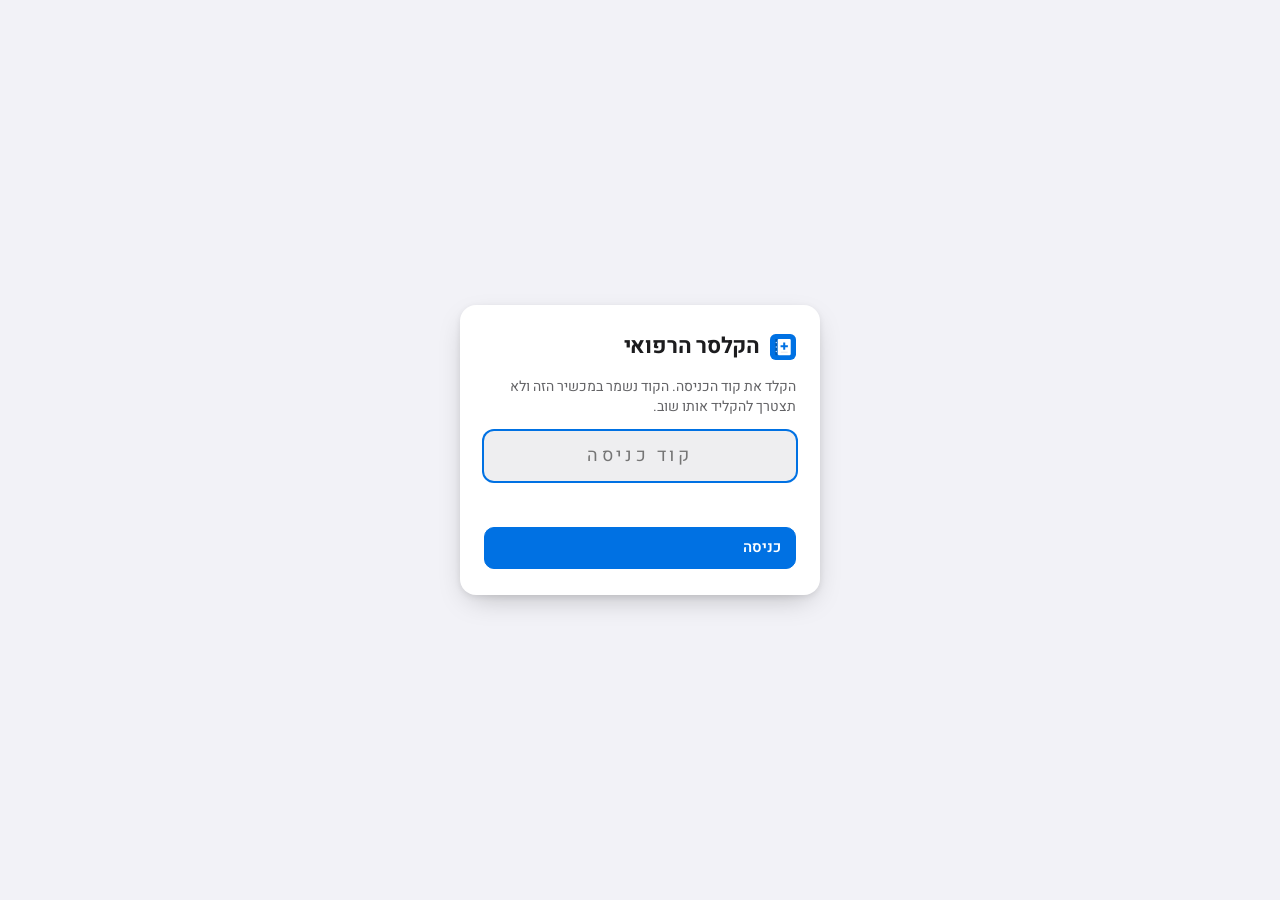
==== commit 31272c64: "Theme: iOS grammar — system grouped palette, borderless cells, translucent chrome Replaces the warm-" ====
--- a/site/index.html
+++ b/site/index.html
@@ -5,7 +5,7 @@
 <meta name="viewport" content="width=device-width, initial-scale=1, viewport-fit=cover">
 <title>הקלסר הרפואי</title>
 <meta name="description" content="תורים ומסמכים רפואיים למשפחה">
-<meta name="theme-color" content="#F7F4EE">
+<meta name="theme-color" content="#F2F2F7">
 <meta name="mobile-web-app-capable" content="yes">
 <!-- Safari still reads only the apple- form; both are needed for "add to home screen" -->
 <meta name="apple-mobile-web-app-capable" content="yes">
@@ -24,7 +24,7 @@
 <!-- ===== PIN gate: shown until a working PIN is stored ===== -->
 <div class="gate" id="gate" hidden>
   <form id="gateForm">
-    <div class="gate-brand"><svg class="brand-mark" viewBox="0 0 512 512" aria-hidden="true"><rect width="512" height="512" rx="112" fill="#0E6F6B"/><rect x="104" y="96" width="40" height="320" rx="12" fill="#0A5552"/><rect x="152" y="96" width="256" height="320" rx="20" fill="#FFFFFF"/><circle cx="124" cy="168" r="13" fill="#D6ECEA"/><circle cx="124" cy="256" r="13" fill="#D6ECEA"/><circle cx="124" cy="344" r="13" fill="#D6ECEA"/><path d="M260 168h40v52h52v40h-52v52h-40v-52h-52v-40h52z" fill="#0E6F6B"/><rect x="208" y="348" width="144" height="16" rx="8" fill="#D3DCE0"/></svg><h2>הקלסר הרפואי</h2></div>
+    <div class="gate-brand"><svg class="brand-mark" viewBox="0 0 512 512" aria-hidden="true"><rect width="512" height="512" rx="112" fill="#0071E3"/><rect x="104" y="96" width="40" height="320" rx="12" fill="#0058B0"/><rect x="152" y="96" width="256" height="320" rx="20" fill="#FFFFFF"/><circle cx="124" cy="168" r="13" fill="#CFE3FB"/><circle cx="124" cy="256" r="13" fill="#CFE3FB"/><circle cx="124" cy="344" r="13" fill="#CFE3FB"/><path d="M260 168h40v52h52v40h-52v52h-40v-52h-52v-40h52z" fill="#0071E3"/><rect x="208" y="348" width="144" height="16" rx="8" fill="#D9DCE3"/></svg><h2>הקלסר הרפואי</h2></div>
     <p>הקלד את קוד הכניסה. הקוד נשמר במכשיר הזה ולא תצטרך להקליד אותו שוב.</p>
     <input type="password" id="gatePin" inputmode="numeric" autocomplete="current-password"
            placeholder="קוד כניסה" required aria-label="קוד כניסה">
@@ -36,7 +36,7 @@
 <div class="app" id="app" hidden>
   <header class="topbar">
     <div class="brand">
-      <svg class="brand-mark" viewBox="0 0 512 512" aria-hidden="true"><rect width="512" height="512" rx="112" fill="#0E6F6B"/><rect x="104" y="96" width="40" height="320" rx="12" fill="#0A5552"/><rect x="152" y="96" width="256" height="320" rx="20" fill="#FFFFFF"/><circle cx="124" cy="168" r="13" fill="#D6ECEA"/><circle cx="124" cy="256" r="13" fill="#D6ECEA"/><circle cx="124" cy="344" r="13" fill="#D6ECEA"/><path d="M260 168h40v52h52v40h-52v52h-40v-52h-52v-40h52z" fill="#0E6F6B"/><rect x="208" y="348" width="144" height="16" rx="8" fill="#D3DCE0"/></svg>
+      <svg class="brand-mark" viewBox="0 0 512 512" aria-hidden="true"><rect width="512" height="512" rx="112" fill="#0071E3"/><rect x="104" y="96" width="40" height="320" rx="12" fill="#0058B0"/><rect x="152" y="96" width="256" height="320" rx="20" fill="#FFFFFF"/><circle cx="124" cy="168" r="13" fill="#CFE3FB"/><circle cx="124" cy="256" r="13" fill="#CFE3FB"/><circle cx="124" cy="344" r="13" fill="#CFE3FB"/><path d="M260 168h40v52h52v40h-52v52h-40v-52h-52v-40h52z" fill="#0071E3"/><rect x="208" y="348" width="144" height="16" rx="8" fill="#D9DCE3"/></svg>
       <h1>הקלסר הרפואי</h1>
     </div>
     <nav class="nav-desktop" aria-label="ניווט">
--- a/site/styles.css
+++ b/site/styles.css
@@ -1,43 +1,45 @@
 /* ==================================================================
-   הקלסר הרפואי — single light theme.
-   A paper binder: warm off-white ground, ink text, one deep-teal accent
-   for actions, and a muted per-specialty hue that tints the date tile of
-   every appointment so the list can be scanned by kind before reading.
-   Dark mode was removed on purpose: the use scene is a phone in a clinic
-   waiting room or at a kitchen table, both lit.
+   הקלסר הרפואי — single light theme, iOS grammar.
+   System grouped background, white cells with no borders, one system-blue
+   tint for every action, secondary label gray for structure, and a pastel
+   system hue per specialty on the date tile so the list scans by kind.
+   Dark mode is intentionally absent: the use scene is a lit room.
    ================================================================== */
 :root{
   color-scheme:light;
 
-  --paper:#F7F4EE;          /* page ground: warm, not gray */
-  --paper-2:#EFEAE0;        /* recessed: date tiles, segment track */
-  --sheet:#FFFFFF;          /* cards, panels */
-  --ink:#1C1F1E;
-  --ink-2:#4D5553;          /* secondary text, ≥4.5:1 on paper and sheet */
-  --ink-3:#7A827F;          /* icons, meta */
-  --rule:#DDD6C8;           /* hairlines */
-  --rule-strong:#C4BBA8;
-
-  --accent:#0E6F6B;
-  --accent-ink:#0A5552;
-  --accent-soft:#DDEDEA;
+  --paper:#F2F2F7;                 /* systemGroupedBackground */
+  --paper-2:rgba(118,118,128,.12); /* systemFill: segment track, recessed tiles */
+  --sheet:#FFFFFF;                 /* grouped cell */
+  --ink:#1C1C1E;                   /* label */
+  --ink-2:#636366;                 /* secondaryLabel, 5.6:1 on white */
+  --ink-3:#8E8E93;                 /* tertiary: icons only, never body text */
+  --rule:rgba(60,60,67,.18);       /* separator */
+  --rule-strong:rgba(60,60,67,.32);
+
+  --accent:#0071E3;                /* system blue, 4.6:1 with white text */
+  --accent-ink:#0058B0;
+  --accent-soft:#E5F0FD;
   --on-accent:#FFFFFF;
 
-  --warn:#9A5A0B;  --warn-soft:#F7E9D2;
-  --danger:#A8281F; --danger-soft:#F7E0DC;
-
-  /* specialty hues: muted, all pass 4.5:1 for dark text on their tint */
-  --spec-default-h:172;
-  --spec-tint:hsl(var(--spec-h,var(--spec-default-h)) 34% 90%);
-  --spec-ink:hsl(var(--spec-h,var(--spec-default-h)) 45% 24%);
-  --spec-line:hsl(var(--spec-h,var(--spec-default-h)) 40% 62%);
-
-  --shadow-1:0 1px 1px rgba(28,31,30,.04),0 8px 24px -12px rgba(28,31,30,.18);
-  --shadow-2:0 2px 4px rgba(28,31,30,.06),0 18px 40px -16px rgba(28,31,30,.28);
-
-  --r:12px; --r-sm:8px; --r-xs:6px;
-  --font-ui:"Heebo",system-ui,"Segoe UI",Arial,sans-serif;
-  --ease-out:cubic-bezier(.16,1,.3,1);
+  --warn:#B25000;  --warn-soft:#FFF1E5;     /* accessible orange */
+  --danger:#D70015; --danger-soft:#FFE9EA;  /* accessible red */
+
+  /* specialty hues: pastel system colors; dark text on tint stays ≥4.5:1 */
+  --spec-default-h:210;
+  --spec-tint:hsl(var(--spec-h,var(--spec-default-h)) 80% 94%);
+  --spec-ink:hsl(var(--spec-h,var(--spec-default-h)) 65% 30%);
+  --spec-line:hsl(var(--spec-h,var(--spec-default-h)) 75% 55%);
+
+  --shadow-1:0 1px 2px rgba(0,0,0,.04),0 6px 16px -8px rgba(0,0,0,.10);
+  --shadow-2:0 3px 8px rgba(0,0,0,.12),0 3px 1px rgba(0,0,0,.04);
+  --shadow-3:0 10px 30px -10px rgba(0,0,0,.28),0 2px 6px rgba(0,0,0,.08);
+
+  --r:12px; --r-sm:10px; --r-xs:7px;
+  --font-ui:"Heebo",-apple-system,system-ui,"Segoe UI",Arial,sans-serif;
+  /* iOS sheet curve: fast start, long settle, no overshoot */
+  --ease-out:cubic-bezier(.32,.72,0,1);
+  --blur:blur(20px) saturate(180%);
 }
 
 *{box-sizing:border-box}
@@ -61,7 +63,7 @@
 .visually-hidden{position:absolute;width:1px;height:1px;margin:-1px;padding:0;overflow:hidden;clip:rect(0 0 0 0);white-space:nowrap;border:0}
 
 /* ---------- top bar ---------- */
-.topbar{position:sticky;top:env(safe-area-inset-top,0px);z-index:20;background:var(--paper);border-bottom:1px solid var(--rule);
+.topbar{position:sticky;top:env(safe-area-inset-top,0px);z-index:20;background:rgba(242,242,247,.78);-webkit-backdrop-filter:var(--blur);backdrop-filter:var(--blur);border-bottom:1px solid var(--rule);
   display:flex;align-items:center;gap:16px;padding:10px 16px;min-height:56px}
 .brand{display:flex;align-items:center;gap:10px}
 .brand-mark{width:26px;height:26px;flex:0 0 auto}
@@ -69,19 +71,20 @@
 .nav-desktop{display:none;gap:2px;margin-inline-start:12px}
 .nav-desktop button{background:none;border:0;padding:8px 14px;border-radius:var(--r-sm);color:var(--ink-2);font-weight:500}
 .nav-desktop button:hover{background:var(--paper-2);color:var(--ink)}
-.nav-desktop button[aria-current="page"]{background:var(--sheet);color:var(--accent-ink);box-shadow:inset 0 0 0 1px var(--rule)}
+.nav-desktop button[aria-current="page"]{background:var(--accent-soft);color:var(--accent-ink);font-weight:600}
 .topbar .spacer{flex:1}
 
-.btn{display:inline-flex;align-items:center;gap:8px;border:1px solid var(--rule-strong);background:var(--sheet);border-radius:var(--r-sm);padding:9px 14px;font-weight:500;
-  transition:background .15s,border-color .15s,transform .15s var(--ease-out)}
-.btn:hover{border-color:var(--ink-3)}
-.btn:active{transform:translateY(1px)}
+.btn{display:inline-flex;align-items:center;gap:8px;border:1px solid transparent;background:var(--accent-soft);color:var(--accent-ink);border-radius:var(--r-sm);padding:9px 14px;font-weight:600;min-height:40px;
+  transition:background .2s,color .2s,transform .35s var(--ease-out),opacity .2s}
+.btn:hover{background:#D7E7FB}
+/* feedback lives on the press: fast in, slow settle */
+.btn:active{transform:scale(.97);transition-duration:.08s}
 .btn.primary{background:var(--accent);border-color:var(--accent);color:var(--on-accent)}
 .btn.primary:hover{background:var(--accent-ink);border-color:var(--accent-ink)}
-.btn.danger{color:var(--danger);border-color:var(--danger)}
+.btn.danger{background:var(--danger);color:#fff}
 .btn.danger:hover{background:var(--danger-soft)}
-.btn.ghost{border-color:transparent;background:transparent;color:var(--ink-2)}
-.btn.ghost:hover{background:var(--paper-2);color:var(--ink)}
+.btn.ghost{background:transparent;color:var(--accent)}
+.btn.ghost:hover{background:var(--accent-soft)}
 .btn.small{padding:6px 10px;font-size:13px}
 .btn-new-desktop{display:none}
 .btn[aria-busy="true"],.iconbtn[aria-busy="true"]{opacity:.6;pointer-events:none}
@@ -92,7 +95,7 @@
 .main{flex:1;min-height:0;padding-block:14px 100px;padding-inline:16px}
 .view[hidden]{display:none}
 .layout{display:block}
-.panel{background:var(--sheet);border:1px solid var(--rule);border-radius:var(--r)}
+.panel{background:var(--sheet);border:0;border-radius:var(--r)}
 
 /* toolbar */
 .toolbar{display:flex;flex-direction:column;gap:10px;margin-bottom:14px}
@@ -101,15 +104,15 @@
 .banner button{border:0;background:none;color:inherit;text-decoration:underline;text-underline-offset:3px;padding:0;font-size:13px}
 
 /* segmented filter: one track, not five balloons */
-.chips{display:flex;gap:2px;background:var(--paper-2);border:1px solid var(--rule);border-radius:var(--r-sm);padding:3px;overflow-x:auto;scrollbar-width:none}
+.chips{display:flex;gap:2px;background:var(--paper-2);border:0;border-radius:9px;padding:2px;overflow-x:auto;scrollbar-width:none}
 .chips::-webkit-scrollbar{display:none}
-.chip{flex:1 0 auto;border:0;background:transparent;border-radius:var(--r-xs);padding:7px 12px;font-size:14px;color:var(--ink-2);white-space:nowrap;
-  transition:background .15s,color .15s,box-shadow .15s}
-.chip:hover{color:var(--ink)}
-.chip[aria-pressed="true"]{background:var(--sheet);color:var(--ink);font-weight:600;box-shadow:0 1px 2px rgba(28,31,30,.10)}
-
-.search{display:flex;align-items:center;gap:8px;background:var(--sheet);border:1px solid var(--rule);border-radius:var(--r-sm);padding:8px 12px}
-.search:focus-within{border-color:var(--accent)}
+.chip{flex:1 0 auto;border:0;background:transparent;border-radius:7px;padding:6px 12px;min-height:32px;font-size:13px;color:var(--ink);white-space:nowrap;
+  transition:background .2s,box-shadow .2s,transform .2s}
+.chip:active{transform:scale(.97)}
+.chip[aria-pressed="true"]{background:var(--sheet);font-weight:600;box-shadow:var(--shadow-2)}
+
+.search{display:flex;align-items:center;gap:8px;background:var(--paper-2);border:0;border-radius:var(--r-sm);padding:9px 12px;min-height:40px}
+.search:focus-within{box-shadow:0 0 0 2px var(--accent)}
 .search input{border:0;background:none;flex:1;min-width:0;outline:none}
 .search input::placeholder{color:var(--ink-3)}
 .search svg{color:var(--ink-3)}
@@ -118,23 +121,22 @@
 /* month heading as a binder tab: a small labelled block on the start edge */
 .agenda .month{position:sticky;top:calc(56px + env(safe-area-inset-top,0px));z-index:5;
   display:flex;align-items:center;gap:10px;padding:18px 0 8px;background:linear-gradient(var(--paper) 78%,transparent)}
-.agenda .month span{display:inline-flex;align-items:center;background:var(--ink);color:var(--paper);font-size:14px;font-weight:600;
-  padding:4px 10px 5px;border-radius:var(--r-xs) var(--r-xs) var(--r-xs) 2px;letter-spacing:.01em}
-.agenda .month small{font-size:13px;color:var(--ink-2)}
-.agenda .month::after{content:"";flex:1;height:1px;background:var(--rule)}
+.agenda .month span{font-size:13px;font-weight:600;color:var(--ink-2);letter-spacing:.02em;padding-inline-start:4px}
+.agenda .month small{font-size:13px;color:var(--ink-3)}
+.agenda .month::after{content:none}
 .cards{display:flex;flex-direction:column;gap:8px}
 
 .card{display:grid;grid-template-columns:60px 1fr auto;gap:12px;align-items:center;text-align:start;width:100%;
-  background:var(--sheet);border:1px solid var(--rule);border-radius:var(--r);padding:12px 14px;position:relative;
-  transition:border-color .15s,transform .18s var(--ease-out),box-shadow .18s}
-.card:hover{border-color:var(--rule-strong);box-shadow:var(--shadow-1)}
-.card:active{transform:scale(.995)}
-.card[aria-current="true"]{border-color:var(--accent);box-shadow:inset 0 0 0 1px var(--accent)}
+  background:var(--sheet);border:0;border-radius:var(--r);padding:12px 14px;position:relative;
+  transition:transform .35s var(--ease-out),box-shadow .25s,background .2s}
+.card:hover{box-shadow:var(--shadow-1)}
+.card:active{transform:scale(.985);transition-duration:.08s;background:#F7F7FA}
+.card[aria-current="true"]{box-shadow:inset 0 0 0 2px var(--accent)}
 .card.past .title,.card.past .row1 .time{color:var(--ink-2)}
 .card.past .meta{color:var(--ink-3)}
 .card.past .count.has-missing{color:var(--warn)}
 .card.past .date-block{background:var(--paper-2);color:var(--ink-2)}
-.card.today{background:var(--spec-tint);border-color:var(--spec-line)}
+.card.today{background:var(--spec-tint)}
 .card.today .date-block{background:var(--spec-ink);color:#fff}
 .card.today .date-block .wd{color:rgba(255,255,255,.78)}
 
@@ -151,7 +153,7 @@
 .card .chev{color:var(--ink-3)}
 .pill{display:inline-flex;align-items:center;border-radius:999px;padding:1px 8px;font-size:12px;font-weight:600}
 .pill.today{background:var(--accent);color:var(--on-accent)}
-.pill.soon{background:var(--paper-2);color:var(--ink-2)}
+.pill.soon{background:var(--paper-2);color:var(--ink)}
 .pill.warn{background:var(--warn-soft);color:var(--warn)}
 .count{display:inline-flex;align-items:center;gap:4px}
 .count.has-missing{color:var(--warn)}
@@ -165,7 +167,7 @@
 /* ---------- detail ---------- */
 .detail-panel{position:fixed;inset:0;z-index:30;background:var(--paper);transform:translateX(-100%);transition:transform .32s var(--ease-out);overflow-y:auto;visibility:hidden}
 .detail-panel.open{transform:none;visibility:visible}
-.detail-head{position:sticky;top:0;z-index:2;background:var(--paper);border-bottom:1px solid var(--rule);display:flex;align-items:center;gap:8px;
+.detail-head{position:sticky;top:0;z-index:2;background:rgba(242,242,247,.78);-webkit-backdrop-filter:var(--blur);backdrop-filter:var(--blur);border-bottom:1px solid var(--rule);display:flex;align-items:center;gap:8px;
   padding:10px 12px;padding-top:calc(10px + env(safe-area-inset-top,0px))}
 .detail-head .grow{flex:1;min-width:0}
 .detail-head .grow > div:first-child{overflow:hidden;text-overflow:ellipsis;white-space:nowrap}
@@ -219,39 +221,41 @@
 .notes li .iconbtn:hover{color:var(--danger)}
 .notes .at{font-size:12px;color:var(--ink-2);margin-top:2px}
 .note-form{display:flex;gap:8px;margin-top:10px}
-.note-form input{flex:1;min-width:0;border:1px solid var(--rule);border-radius:var(--r-sm);padding:9px 14px;background:var(--sheet)}
-.note-form input:focus{border-color:var(--accent);outline:none}
+.note-form input{flex:1;min-width:0;border:0;border-radius:var(--r-sm);padding:9px 14px;background:var(--paper-2);min-height:40px}
+.note-form input:focus{box-shadow:0 0 0 2px var(--accent);outline:none}
 
 /* ---------- desktop empty state: a summary, not a dashed box ---------- */
 .detail-empty{display:none}
 .summary{display:flex;flex-direction:column;gap:14px;padding:22px}
-.summary-next{background:var(--sheet);border:1px solid var(--rule);border-radius:var(--r);padding:18px 20px;display:grid;grid-template-columns:auto 1fr;gap:16px;align-items:center;
+.summary-next{background:var(--sheet);border:0;border-radius:var(--r);padding:18px 20px;display:grid;grid-template-columns:auto 1fr;gap:16px;align-items:center;
   text-align:start;width:100%;cursor:pointer;transition:border-color .15s,box-shadow .18s}
-.summary-next:hover{border-color:var(--rule-strong);box-shadow:var(--shadow-1)}
+.summary-next:hover{box-shadow:var(--shadow-1)}
+.summary-next:active{transform:scale(.99)}
 .summary-next .date-block{min-height:72px;width:72px}
 .summary-next .date-block .day{font-size:32px}
 .summary-label{font-size:13px;color:var(--ink-2)}
 .summary-title{font-size:18px;font-weight:700;margin-top:2px;letter-spacing:-.005em}
 .summary-when{font-size:14px;color:var(--ink-2);margin-top:2px}
 .summary-facts{display:grid;grid-template-columns:repeat(3,1fr);gap:10px}
-.fact{background:var(--sheet);border:1px solid var(--rule);border-radius:var(--r);padding:14px 16px;text-align:start;cursor:pointer;transition:border-color .15s}
-.fact:hover{border-color:var(--rule-strong)}
+.fact{background:var(--sheet);border:0;border-radius:var(--r);padding:14px 16px;text-align:start;cursor:pointer;transition:box-shadow .2s,transform .35s var(--ease-out)}
+.fact:hover{box-shadow:var(--shadow-1)}
+.fact:active{transform:scale(.98);transition-duration:.08s}
 .fact b{display:block;font-size:24px;font-weight:700;letter-spacing:-.02em;line-height:1.1}
 .fact span{font-size:13px;color:var(--ink-2)}
 .fact.warn b{color:var(--warn)}
 .summary-hint{font-size:13px;color:var(--ink-3);text-align:center;margin-top:auto;padding-top:8px}
 
 /* ---------- bottom nav / FAB (mobile) ---------- */
-.bottomnav{position:fixed;inset-inline:0;bottom:0;z-index:25;background:var(--paper);border-top:1px solid var(--rule);
+.bottomnav{position:fixed;inset-inline:0;bottom:0;z-index:25;background:rgba(242,242,247,.78);-webkit-backdrop-filter:var(--blur);backdrop-filter:var(--blur);border-top:1px solid var(--rule);
   display:grid;grid-template-columns:1fr 1fr;padding-bottom:env(safe-area-inset-bottom,0px)}
 .bottomnav button{border:0;background:none;padding:10px 0 8px;min-height:56px;display:flex;flex-direction:column;align-items:center;gap:3px;font-size:12px;color:var(--ink-2)}
 .bottomnav button[aria-current="page"]{color:var(--accent-ink);font-weight:600}
 .bottomnav button[aria-current="page"] svg{color:var(--accent)}
 .fab{position:fixed;inset-inline-start:16px;bottom:calc(72px + env(safe-area-inset-bottom,0px));z-index:26;
-  width:56px;height:56px;border-radius:16px;border:0;background:var(--accent);color:var(--on-accent);box-shadow:var(--shadow-2);display:grid;place-items:center;
-  transition:transform .18s var(--ease-out),background .15s}
+  width:56px;height:56px;border-radius:50%;border:0;background:var(--accent);color:var(--on-accent);box-shadow:var(--shadow-3);display:grid;place-items:center;
+  transition:transform .35s var(--ease-out),background .2s}
 .fab:hover{background:var(--accent-ink)}
-.fab:active{transform:scale(.94)}
+.fab:active{transform:scale(.92);transition-duration:.08s}
 
 /* ---------- docs view ---------- */
 .docs-wrap{max-width:900px;margin-inline:auto}
@@ -263,32 +267,32 @@
 /* ---------- gate ---------- */
 .gate{position:fixed;inset:0;z-index:60;background:var(--paper);display:grid;place-items:center;padding:24px}
 .gate[hidden]{display:none}
-.gate form{background:var(--sheet);border:1px solid var(--rule);border-radius:var(--r);box-shadow:var(--shadow-2);padding:26px 24px;width:min(360px,100%);display:flex;flex-direction:column;gap:14px}
+.gate form{background:var(--sheet);border:0;border-radius:16px;box-shadow:var(--shadow-3);padding:26px 24px;width:min(360px,100%);display:flex;flex-direction:column;gap:14px}
 .gate .gate-brand{display:flex;align-items:center;gap:10px}
 .gate h2{font-size:22px;letter-spacing:-.01em}
 .gate p{margin:0;color:var(--ink-2);font-size:14px}
-.gate input{border:1px solid var(--rule);border-radius:var(--r-sm);padding:12px 14px;background:var(--sheet);font-size:18px;letter-spacing:.2em;text-align:center}
-.gate input:focus{border-color:var(--accent);outline:none}
+.gate input{border:0;border-radius:var(--r-sm);padding:12px 14px;background:var(--paper-2);font-size:18px;letter-spacing:.2em;text-align:center;min-height:48px}
+.gate input:focus{box-shadow:0 0 0 2px var(--accent);outline:none}
 .gate .err{color:var(--danger);font-size:13px;min-height:18px}
 
 /* ---------- dialogs ---------- */
-dialog{border:0;padding:0;background:var(--sheet);color:var(--ink);border-radius:var(--r) var(--r) 0 0;width:100%;max-width:none;margin:auto 0 0;box-shadow:var(--shadow-2)}
-dialog::backdrop{background:rgba(28,31,30,.42)}
+dialog{border:0;padding:0;background:var(--sheet);color:var(--ink);border-radius:16px 16px 0 0;width:100%;max-width:none;margin:auto 0 0;box-shadow:var(--shadow-3)}
+dialog::backdrop{background:rgba(0,0,0,.4)}
 .dlg-head{display:flex;align-items:center;justify-content:space-between;padding:14px 16px 0}
 .dlg-head h3{font-size:18px;font-weight:700}
 .form{display:grid;grid-template-columns:1fr 1fr;gap:12px;padding:12px 16px 16px;padding-bottom:calc(16px + env(safe-area-inset-bottom,0px))}
 .field{display:flex;flex-direction:column;gap:5px}
 .field.full{grid-column:1/-1}
 .field label{font-size:12px;color:var(--ink-2);letter-spacing:.02em}
-.field input,.field select,.field textarea{border:1px solid var(--rule);border-radius:var(--r-sm);padding:11px 12px;background:var(--sheet);width:100%;min-height:44px}
-.field input:focus,.field select:focus,.field textarea:focus{border-color:var(--accent);outline:none}
+.field input,.field select,.field textarea{border:0;border-radius:var(--r-sm);padding:11px 12px;background:var(--paper-2);width:100%;min-height:44px}
+.field input:focus,.field select:focus,.field textarea:focus{box-shadow:0 0 0 2px var(--accent);outline:none}
 .field textarea{min-height:72px;resize:vertical}
 .form-actions{grid-column:1/-1;display:flex;gap:8px;justify-content:flex-start;margin-top:4px}
 .confirm{padding:16px;display:flex;flex-direction:column;gap:14px;padding-bottom:calc(16px + env(safe-area-inset-bottom,0px))}
 .confirm p{margin:0;color:var(--ink-2)}
 
 .toast{position:fixed;inset-inline:0;bottom:calc(84px + env(safe-area-inset-bottom,0px));display:flex;justify-content:center;z-index:50;pointer-events:none;padding-inline:16px}
-.toast span{background:var(--ink);color:var(--paper);padding:10px 16px;border-radius:var(--r-sm);font-size:14px;opacity:0;transform:translateY(8px);transition:.25s var(--ease-out);box-shadow:var(--shadow-2);max-width:100%}
+.toast span{background:rgba(28,28,30,.92);-webkit-backdrop-filter:var(--blur);backdrop-filter:var(--blur);color:#fff;padding:10px 16px;border-radius:999px;font-size:14px;opacity:0;transform:translateY(8px);transition:.3s var(--ease-out);box-shadow:var(--shadow-3);max-width:100%}
 .toast.show span{opacity:1;transform:none}
 
 /* ---------- desktop ---------- */
@@ -307,9 +311,9 @@
   .detail-panel{position:relative;inset:auto;transform:none;visibility:visible;background:transparent;overflow:visible;min-height:0;display:flex;flex-direction:column}
   .detail-panel:not(.open) .detail-content{display:none}
   .detail-panel.open .detail-empty{display:none}
-  .detail-empty{display:flex;flex:1;min-height:0;background:var(--paper-2);border:1px solid var(--rule);border-radius:var(--r);overflow-y:auto}
+  .detail-empty{display:flex;flex:1;min-height:0;background:transparent;border:0;border-radius:var(--r);overflow-y:auto}
   .detail-empty .summary{flex:1}
-  .detail-content{background:var(--sheet);border:1px solid var(--rule);border-radius:var(--r);overflow-y:auto;flex:1;min-height:0}
+  .detail-content{background:var(--sheet);border:0;border-radius:var(--r);overflow-y:auto;flex:1;min-height:0}
   .detail-head{background:transparent;border-bottom:1px solid var(--rule);padding:10px 12px}
   .detail-head .back{display:none}
   .detail-body{padding:8px 20px 28px}
@@ -324,6 +328,13 @@
   .detail-empty{display:none}
   .summary-facts{grid-template-columns:1fr}
 }
+@media (prefers-reduced-transparency:reduce){
+  .topbar,.bottomnav,.detail-head,.toast span{-webkit-backdrop-filter:none;backdrop-filter:none;background:var(--paper)}
+  .toast span{background:var(--ink)}
+}
+@media (prefers-contrast:more){
+  .card,.panel,.summary-next,.fact{box-shadow:inset 0 0 0 1px var(--rule-strong)}
+}
 @media (prefers-reduced-motion:reduce){
   .detail-panel,.toast span,.progress i,.btn,.card,.fab,.chip{transition:none}
   .skeleton i,.btn[aria-busy="true"]::after{animation:none}
